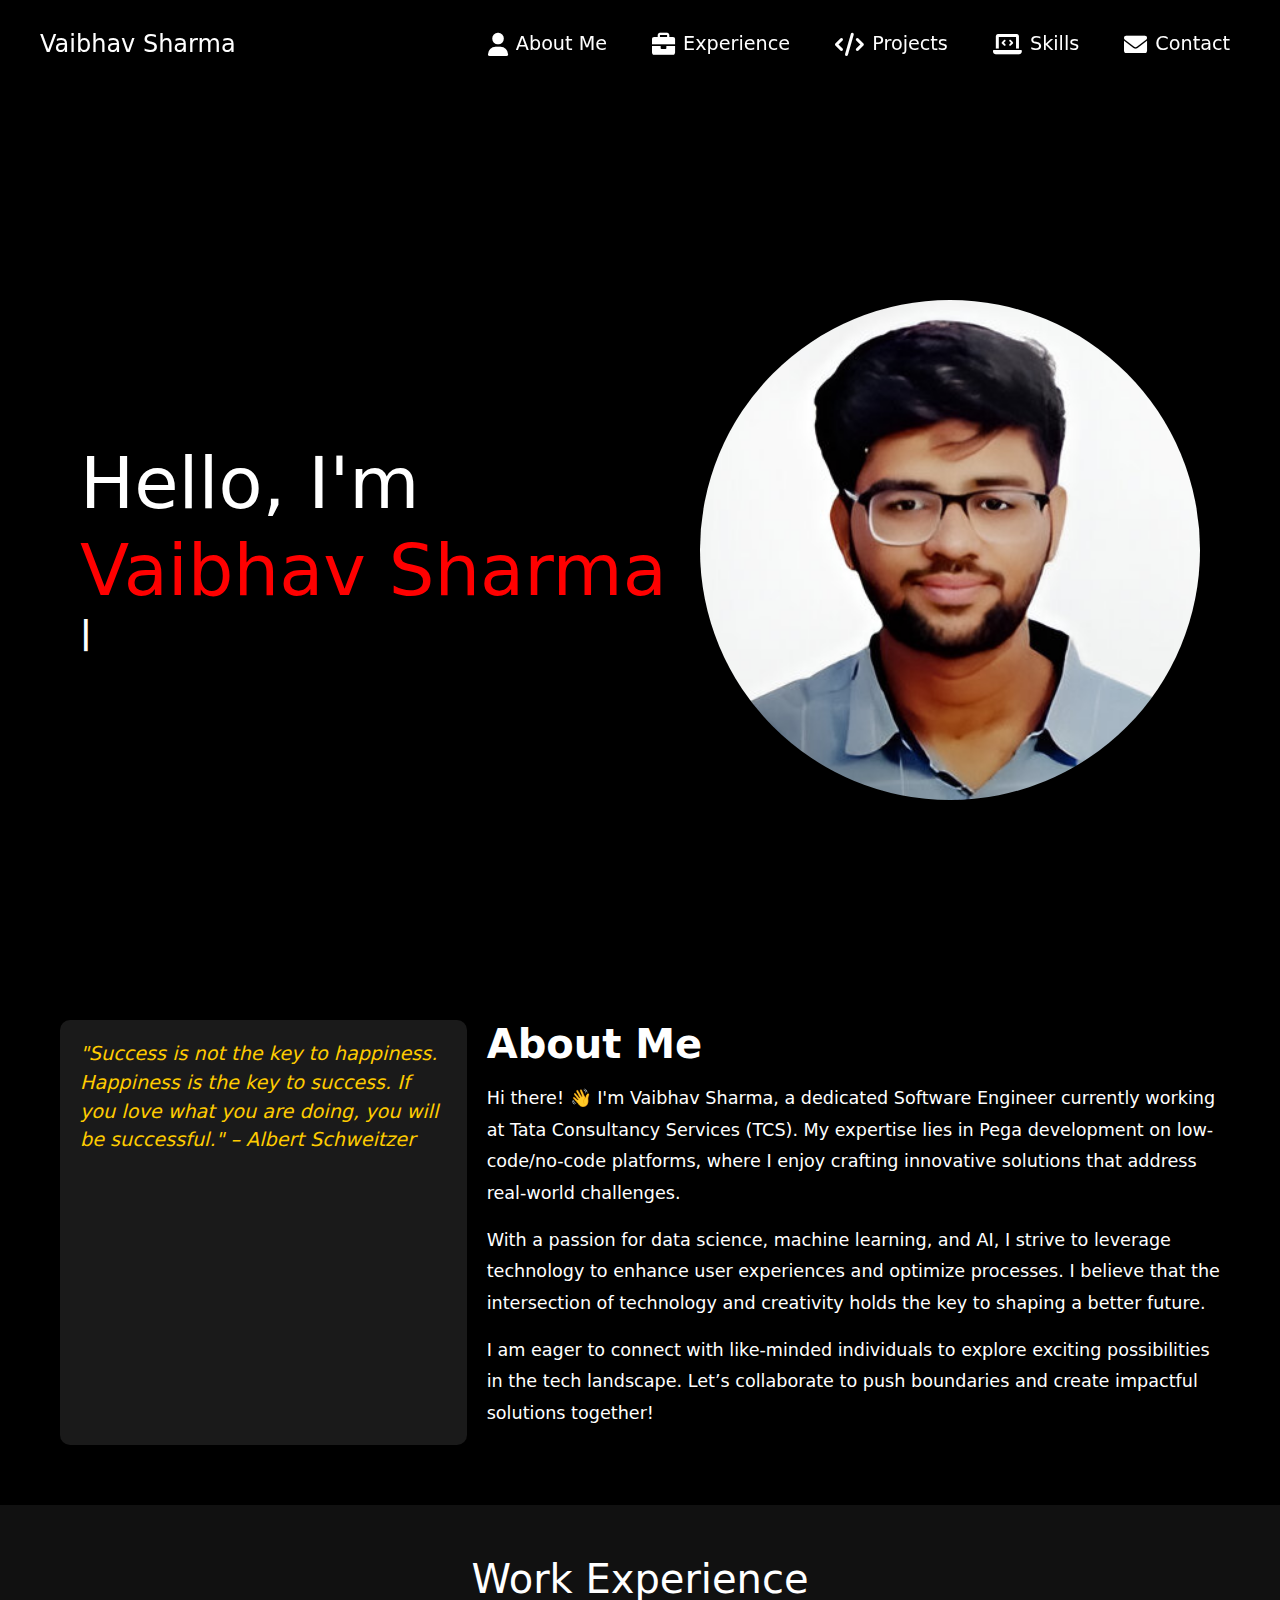
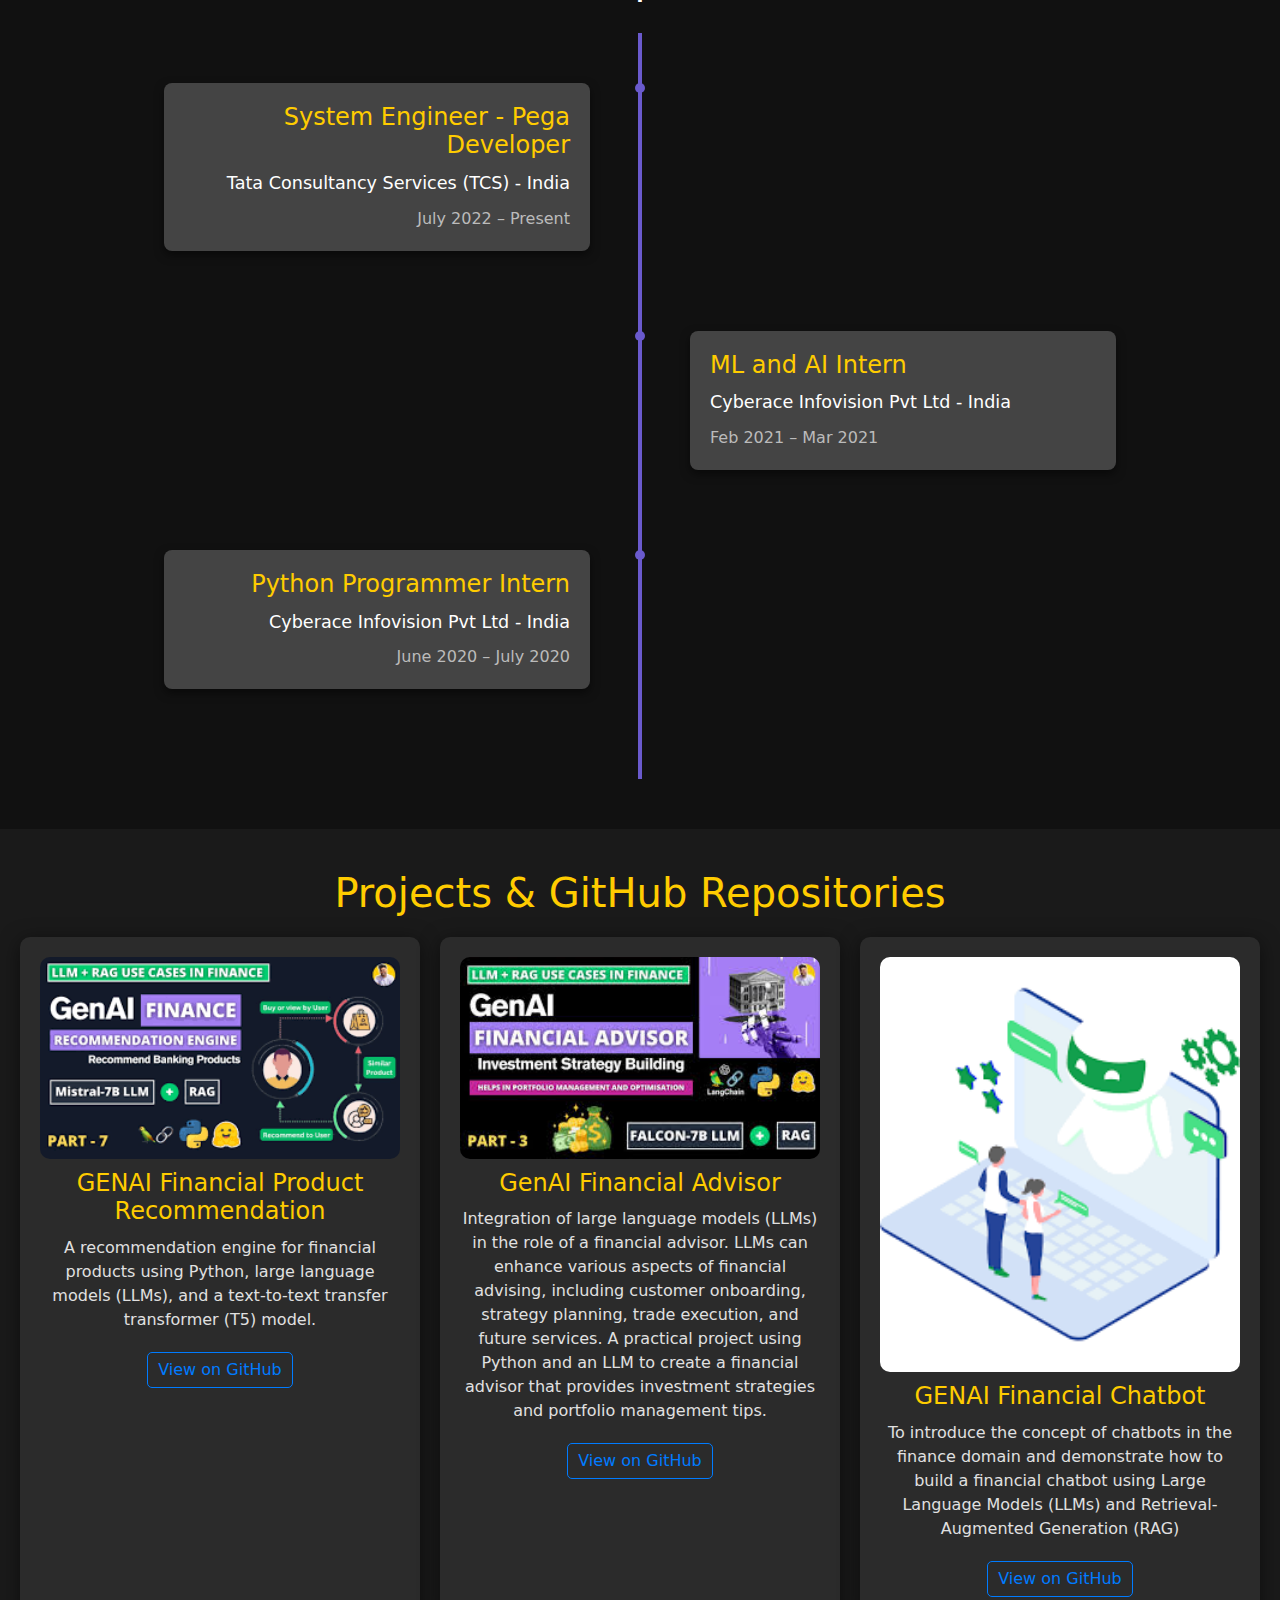
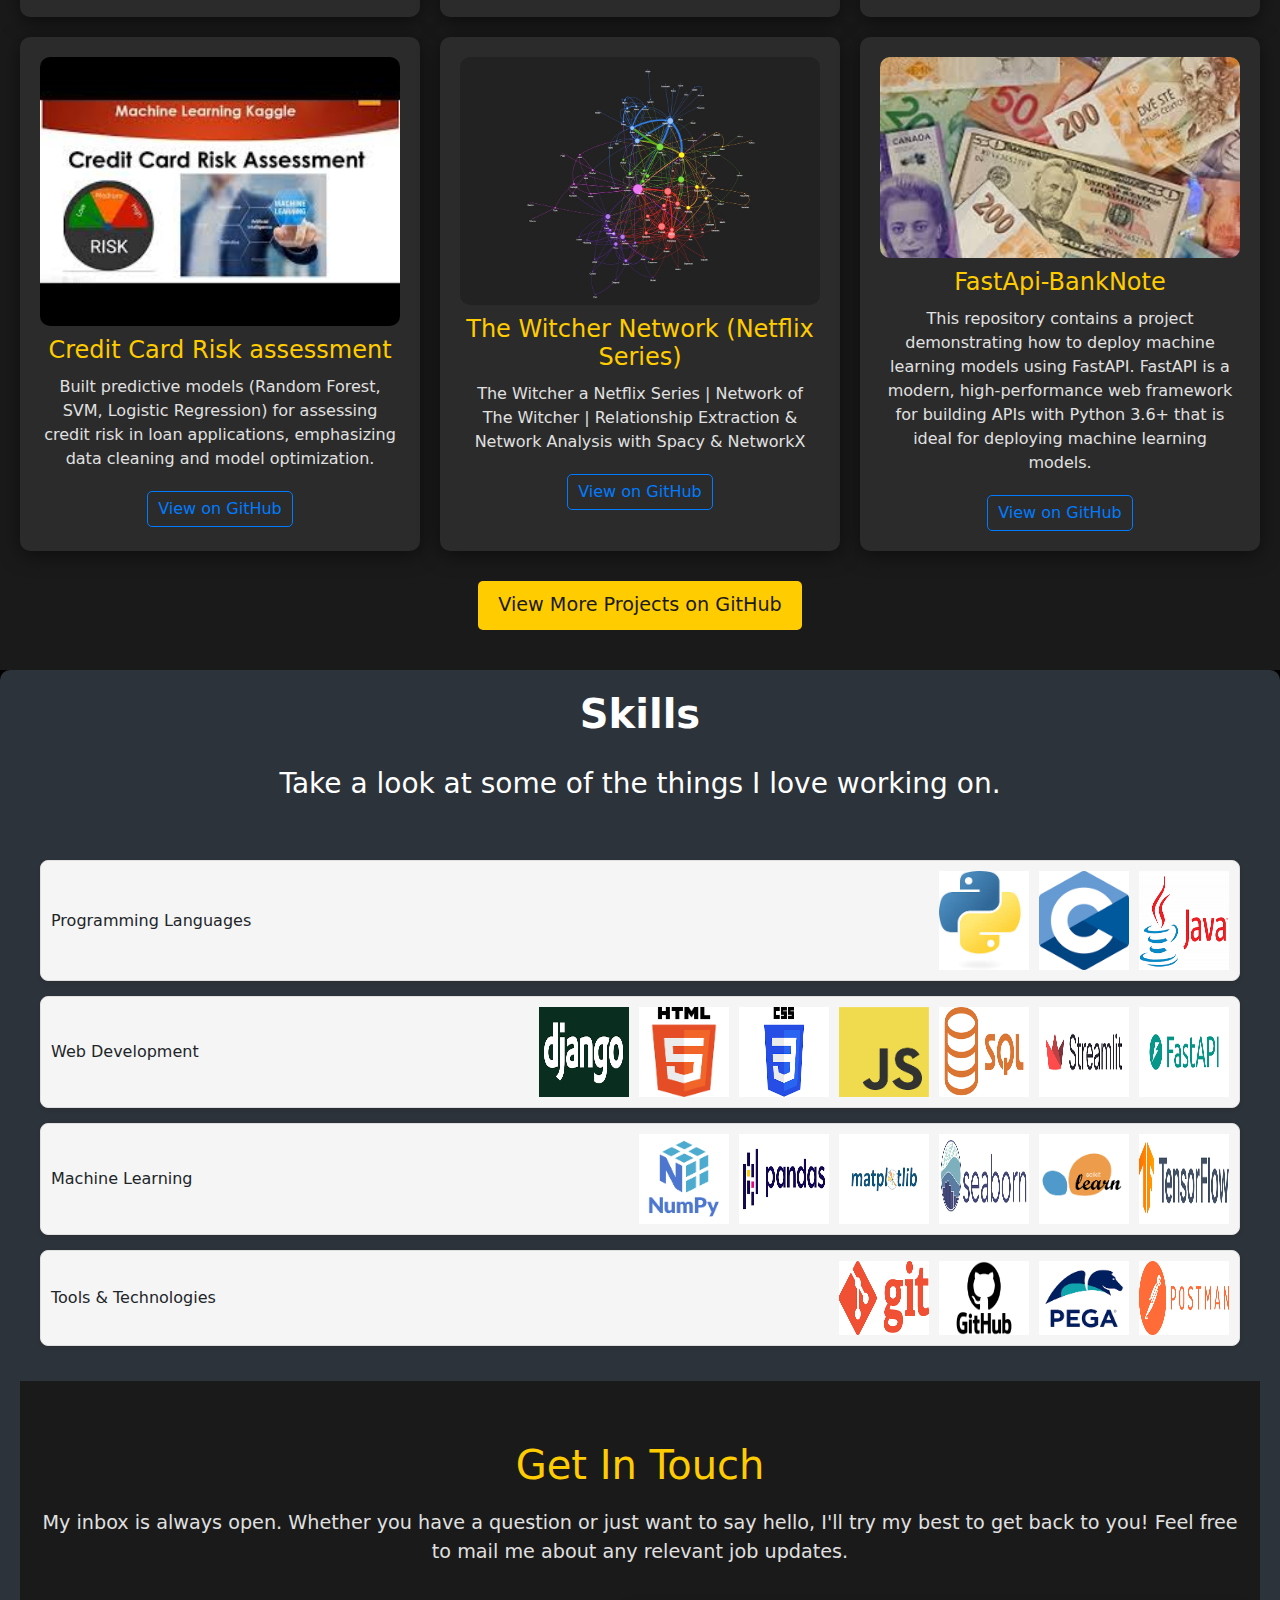
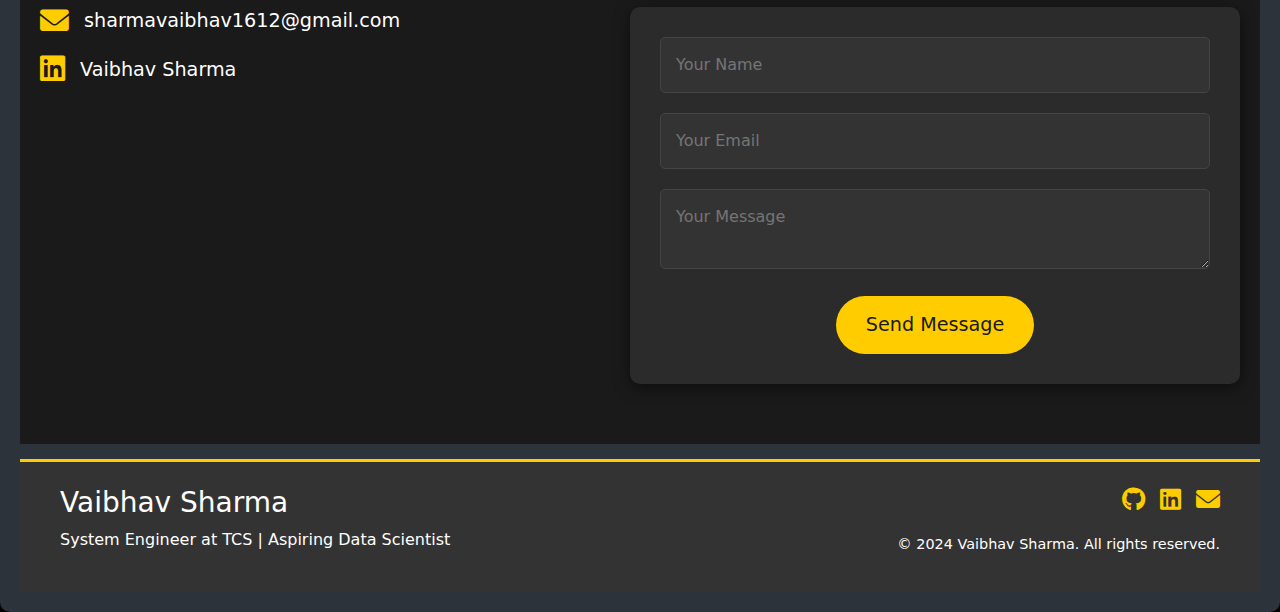
==== index.html @ 5098846c "Renamed home.html to index.html for GitHub Pages" ====
<!DOCTYPE html>
<html lang="en">
<head>
    <meta charset="UTF-8">
    <meta name="viewport" content="width=device-width, initial-scale=1.0">
    <link rel="stylesheet" href="CSS/about.css">
    <link rel="stylesheet" href="CSS/styles.css">
    <link rel="stylesheet" href="CSS/workexp.css">
    <link rel="stylesheet" href="CSS/projects.css">
    <link rel="stylesheet" href="CSS/skills.css">
    <link rel="stylesheet" href="CSS/contact.css">
    <link rel="stylesheet" href="CSS/timeline.css">

    <title>Vaibhav Sharma | Software Engineer</title>
    <!-- Bootstrap CSS -->
    <link href="https://cdn.jsdelivr.net/npm/bootstrap@5.3.0/dist/css/bootstrap.min.css" rel="stylesheet">
    <!-- Google Fonts -->
    <link href="https://fonts.googleapis.com/css2?family=Roboto:wght@400;700&display=swap" rel="stylesheet">
    <link rel="stylesheet" href="https://cdnjs.cloudflare.com/ajax/libs/font-awesome/5.15.4/css/all.min.css">
    <link rel="stylesheet" href="https://cdnjs.cloudflare.com/ajax/libs/font-awesome/6.0.0-beta3/css/all.min.css">
    
    

</head>
<body>
    <!-- Header Section -->
 
    <header>
        <div class="nav-left">
            <h2 class="name-logo">Vaibhav Sharma</h2>
        </div>
    
        <nav>
            <div class="menu-toggle" id="mobile-menu">
                <span class="bar"></span>
                <span class="bar"></span>
                <span class="bar"></span>
            </div>
            <div class="nav-links" id="nav-links">
                <a href="#about"><i class="fas fa-user"></i> About Me</a>
                <a href="#work-experience"><i class="fas fa-briefcase"></i> Experience</a>
                <a href="#projects"><i class="fas fa-code"></i> Projects</a>
                <a href="#skills"><i class="fas fa-laptop-code"></i> Skills</a>
                <a href="#contact"><i class="fas fa-envelope"></i> Contact</a>
            </div>
            
        </nav>
    </header>
    
    
    <!-- Intro Section -->
    <section class="intro-section">
        <!-- Intro Section
        <div class="intro-content">
            <h1>Hello, I'm <span>Vaibhav Sharma</span></h1>
            <h2>Software Engineer | Aspiring Data Scientist</h2>
        </div>
         -->
        <div class="intro-content">
            <h1>Hello, I'm <span style="color:#ff0000;">Vaibhav Sharma</span></h1>
            <h2><span id="dynamic-text"></span><span class="cursor">|</span></h2>
        </div>
        
        <img src="assets/img/my.jpeg" alt="My Photo"> <!-- Replace with your image -->
    </section>


    <!-- About Me Section -->
    <section id="about" class="about-section">
        <div class="about-container">
            <div class="quote-card">
                <blockquote>
                    "Success is not the key to happiness. Happiness is the key to success. If you love what you are doing, you will be successful." – Albert Schweitzer
                </blockquote>
            </div>
            <div class="about-content">
                <h2 class="about-title">About Me</h2>
                <p>
                    Hi there! 👋 I'm Vaibhav Sharma, a dedicated Software Engineer currently working at Tata Consultancy Services (TCS). My expertise lies in Pega development on low-code/no-code platforms, where I enjoy crafting innovative solutions that address real-world challenges. 
                </p>
                <p>
                    With a passion for data science, machine learning, and AI, I strive to leverage technology to enhance user experiences and optimize processes. I believe that the intersection of technology and creativity holds the key to shaping a better future. 
                </p>
                <p>
                    I am eager to connect with like-minded individuals to explore exciting possibilities in the tech landscape. Let’s collaborate to push boundaries and create impactful solutions together!
                </p>
            </div>
        </div>
    </section>


<!-- Work Experience Section -->
<section class="work-experience" id="work-experience">
    <h2>Work Experience</h2>
    <div class="timeline">
        <!-- First Experience -->
        <div class="experience-container left">
            <div class="content">
                <h3>System Engineer - Pega Developer</h3>
                <p>Tata Consultancy Services (TCS) - India</p>
                <span>July 2022 – Present</span>
                <div class="description">
                    <p>
                    <ol>
                    <li>Collaborated with a major banking client using Pega for file listeners, data extraction, REST services, data flow, and case management.</li>
                    <li>Conducted proof of concept demonstrations and knowledge transfer sessions for team onboarding.</li>
                    <li>Utilized Red Hat OpenShift and Unix/Linux for efficient project management.</li>
                    <li>Delivered user stories in an agile environment, implementing innovative file-processing solutions that reduced data intake time by 30%.</li>
                    <li>Enhanced the credit risk decision process, achieving 15% faster processing through effective data ingestion and case type mechanisms.</li>
                    <li>Improved processing speed by 25% with batch data flow saving methods.</li>
                    <li>Developed robust error handling with automated notifications, improving data quality by 20%.</li>
                    <li>Expanded system functionality through new API integrations, enhancing accuracy and data transfer by 10%.</li>
                    </ol>
                </p>        
                </div>
            </div>
        </div>

        <!-- Second Experience -->
        <div class="experience-container right">
            <div class="content">
                <h3>ML and AI Intern</h3>
                <p>Cyberace Infovision Pvt Ltd - India</p>
                <span>Feb 2021 – Mar 2021</span>
                <div class="description">
                    <p>Worked with team members on a classified dataset, which involved data cleaning and visualization, and applied machine learning algorithms such as linear regression, logistic regression, and clustering algorithms. 
                        Involved in creating machine learning models that are useful for making informed decisions regarding products.
                        </p>
                </div>
            </div>
        </div>

        <!-- Third Experience -->
        <div class="experience-container left">
            <div class="content">
                <h3>Python Programmer Intern</h3>
                <p>Cyberace Infovision Pvt Ltd - India</p>
                <span>June 2020 – July 2020</span>
                <div class="description">
                    <p>Presented insights into Google Play Store data, which involved data preprocessing techniques to render the data suitable for machine learning model creation.
                    Leveraged this project to gain practical experience in handling large datasets and strengthen my Python, SQL, and critical thinking skills for data analysis.
                        </p>
                </div>
            </div>
        </div>
    </div>
</section>


<!-- Projects Section -->
<section id="projects">
    <h2>Projects & GitHub Repositories</h2>
    <div class="project-container">
        <div class="project-card">
            <img src="assets/img/recommend.png" alt="Financial-Product-Recommendation" />
            <h3>GENAI Financial Product Recommendation</h3>
            <p>A recommendation engine for financial products using Python, large language models (LLMs), and a text-to-text transfer transformer (T5) model.</p>
            <a href="https://github.com/vaisharma16/Financial-Product-Recommendation" target="_blank">View on GitHub</a>
        </div>
        <div class="project-card">
            <img src="assets/img/finadvisor.jpg" alt="GenAI-Financial-Advisor" />
            <h3>GenAI Financial Advisor</h3>
            <p>Integration of large language models (LLMs) in the role of a financial advisor.
                LLMs can enhance various aspects of financial advising, including customer onboarding, strategy planning, trade execution, and future services.   
                A practical project using Python and an LLM to create a financial advisor that provides investment strategies and portfolio management tips.</p>
            <a href="https://github.com/vaisharma16/GenAI-Financial-Advisor" target="_blank">View on GitHub</a>
        </div>
        <div class="project-card">
            <img src="assets/img/genaichat.png" alt="GENAI-Financial-Chatbot" />
            <h3>GENAI Financial Chatbot</h3>
            <p>To introduce the concept of chatbots in the finance domain and demonstrate how to build a financial chatbot using Large Language Models (LLMs) and Retrieval-Augmented Generation (RAG)</p>
            <a href="https://github.com/vaisharma16/GENAI-Financial-Chatbot" target="_blank">View on GitHub</a>
        </div>
        <div class="project-card">
            <img src="assets/img/creditriskassemnt.jpg" alt="Credit-Card-Risk-assessment" />
            <h3>Credit Card Risk assessment</h3>
            <p>Built predictive models (Random Forest, SVM, Logistic Regression) for assessing credit risk in loan applications, emphasizing data cleaning and model optimization.</p>
            <a href="https://github.com/vaisharma16/Credit-Card-Risk-assessment" target="_blank">View on GitHub</a>
        </div>
        <div class="project-card">
            <img src="assets/img/witchernetwork.jpeg" alt="The Witcher Network" />
            <h3>The Witcher Network (Netflix Series)</h3>
            <p>The Witcher a Netflix Series | Network of The Witcher | Relationship Extraction & Network Analysis with Spacy & NetworkX</p>
            <a href="https://github.com/vaisharma16/the_witcher_network" target="_blank">View on GitHub</a>
        </div>
        <div class="project-card">
            <img src="assets/img/fastapibanknote.jpg" alt="FastApi-BankNote" />
            <h3>FastApi-BankNote</h3>
            <p>This repository contains a project demonstrating how to deploy machine learning models using FastAPI. FastAPI is a modern, high-performance web framework for building APIs with Python 3.6+ that is ideal for deploying machine learning models.</p>
            <a href="https://github.com/vaisharma16/FastApi-BankNote" target="_blank">View on GitHub</a>
        </div>
    </div>
    <a class="view-more" href="https://github.com/vaisharma16">View More Projects on GitHub</a>
</section>

<!-- Skills Section -->
<div id="skills-section" class="skills">
    <h2 class="skill-header">Skills</h2>
    <p class="skill-subheader">Take a look at some of the things I love working on.</p>
    
<div class="skills">
    <div class="skill-card">
        <div class="skill-title">Programming Languages</div>
        <div class="skill-description">
            <img src="assets/img/python.jpg" alt="Python Logo" />
            <img src="assets/img/c.png" alt="C Logo" />
            <img src="assets/img/java.png" alt="Java Logo" />
        </div>
    </div>
    <div class="skill-card">
        <div class="skill-title">Web Development</div>
        <div class="skill-description">
            <img src="assets/img/django.png" alt="Django Logo" />
            <img src="assets/img/html.png" alt="HTML Logo" />
            <img src="assets/img/css.png" alt="CSS Logo" />
            <img src="assets/img/js.png" alt="JavaScript Logo" />
            <img src="assets/img/sql.png" alt="SQL Logo" />
            <img src="assets/img/streamlit.png" alt="Streamlit Logo" />
            <img src="assets/img/fastapi.png" alt="FastAPI Logo" />
        </div>
    </div>
    <div class="skill-card">
        <div class="skill-title">Machine Learning</div>
        <div class="skill-description">
            <img src="assets/img/numpy.png" alt="NumPy Logo" />
            <img src="assets/img/pandas.png" alt="Pandas Logo" />
            <img src="assets/img/mtply.png" alt="Matplotlib Logo" />
            <img src="assets/img/seaborn.png" alt="Seaborn Logo" />
            <img src="assets/img/scikit.png" alt="Scikit-learn Logo" />
            <img src="assets/img/tsflow.png" alt="TensorFlow Logo" />
        
        </div>
    </div>
    <div class="skill-card">
        <div class="skill-title">Tools & Technologies</div>
        <div class="skill-description">
            <img src="assets/img/gi.png" alt="Git Logo" />
            <img src="assets/img/github.png" alt="GitHub Logo" />
            <img src="assets/img/pega.png" alt="Pega Logo" />
            <img src="assets/img/postman.png" alt="Postman Logo" />
        
        </div>
    </div>
</div>

</section>

<!-- Contact Section -->
<!-- Get In Touch Section -->
<!-- Contact Section -->
<section id="contact">
    <h2>Get In Touch</h2>
    <p>My inbox is always open. Whether you have a question or just want to say hello, I'll try my best to get back to you! Feel free to mail me about any relevant job updates.</p>
    <div class="contact-container">
        <!-- Left Side: Contact Info -->
        <div class="contact-info">
            <div class="contact-item">
                <i class="fas fa-envelope"></i>
                <a href="mailto:sharmavaibhav1612@gmail.com">sharmavaibhav1612@gmail.com</a>
            </div>
            <div class="contact-item">
                <i class="fab fa-linkedin"></i>
                <a href="https://www.linkedin.com/in/vaibhavsharma16" target="_blank">Vaibhav Sharma</a>
            </div>
        </div>
        
        <!-- Right Side: Contact Form -->
        <div class="contact-form">
            <form action="https://formsubmit.co/sharmavaibhav1612@gmail.com" method="POST">
                <!-- Hidden Input for FormSubmit -->
                <input type="hidden" name="_captcha" value="false">
                <input type="hidden" name="_next" value="https://your-portfolio-url.com/thank-you.html">

                <div class="form-group">
                    <input type="text" name="name" placeholder="Your Name" required>
                </div>
                <div class="form-group">
                    <input type="email" name="email" placeholder="Your Email" required>
                </div>
                <div class="form-group">
                    <textarea name="message" placeholder="Your Message" required></textarea>
                </div>
                <button type="submit" class="submit-btn">Send Message</button>
            </form>
        </div>
    </div>
</section>



<!-- Footer Section -->
<footer>
    <div class="footer-container">
        <div class="footer-left">
            <h3>Vaibhav Sharma</h3>
            <p>System Engineer at TCS | Aspiring Data Scientist</p>
        </div>

        <div class="footer-right">
            <ul class="social-links">
                <li><a href="https://github.com/vaisharma16" target="_blank"><i class="fab fa-github"></i></a></li>
                <li><a href="https://www.linkedin.com/in/vaibhavsharma16" target="_blank"><i class="fab fa-linkedin"></i></a></li>
                <li><a href="mailto:sharmavaibhav1612@gmail.com"><i class="fas fa-envelope"></i></a></li>
            </ul>
            <p>&copy; 2024 Vaibhav Sharma. All rights reserved.</p>
        </div>
    </div>
</footer>

  

    <!-- Bootstrap JS (Optional, for interactive components) -->
    <script src="https://cdn.jsdelivr.net/npm/bootstrap@5.3.0/dist/js/bootstrap.bundle.min.js"></script>
    <!-- <script src="js/styles.js"></script>  Link to your JS file
    <script src="js/blink.js"></script> -->
    <script>
        const textArray = [
            'Software Developer',
            'Aspiring Data Scientist',
            'ML & Data Science Enthusiast',
            'System Engineer at TCS',
            'Pega Developer in BFSI Domain'
        ];
        let typingIndex = 0;
        let charIndex = 0;
        const typingSpeed = 100;
        const erasingSpeed = 50;
        const delayBetweenWords = 2000; // 2 seconds delay between typing each phrase
    
        const typingTextElement = document.getElementById('dynamic-text');
    
        function type() {
            if (charIndex < textArray[typingIndex].length) {
                typingTextElement.textContent += textArray[typingIndex].charAt(charIndex);
                charIndex++;
                setTimeout(type, typingSpeed);
            } else {
                setTimeout(erase, delayBetweenWords);
            }
        }
    
        function erase() {
            if (charIndex > 0) {
                typingTextElement.textContent = textArray[typingIndex].substring(0, charIndex - 1);
                charIndex--;
                setTimeout(erase, erasingSpeed);
            } else {
                typingIndex = (typingIndex + 1) % textArray.length; // Loop over phrases
                setTimeout(type, typingSpeed);
            }
        }
    
        document.addEventListener('DOMContentLoaded', function () {
            setTimeout(type, delayBetweenWords + 250); // Wait before starting
        });

        // JavaScript for mobile menu toggle
const mobileMenu = document.getElementById('mobile-menu');
const navLinks = document.getElementById('nav-links');

mobileMenu.addEventListener('click', () => {
    navLinks.classList.toggle('active'); // Toggle 'active' class
});


    </script>
    


</body>
</html>
---- CSS/about.css ----
.about-section {
    display: flex;
    justify-content: center;
    align-items: flex-start;
    padding: 60px 20px;
    margin: 0 auto;
    max-width: 1200px;
    color: #fff;
}

.about-container {
    display: flex;
    width: 100%;
    gap: 20px;
}

.quote-card {
    flex: 1;
    background-color: rgba(255, 255, 255, 0.1);
    border-radius: 10px;
    padding: 20px;
    box-shadow: 0 4px 20px rgba(0, 0, 0, 0.5);
}

blockquote {
    font-style: italic;
    font-size: 1.2em;
    color: #ffcc00; /* Adjust color for the quote text */
    margin: 0;
}

.about-content {
    flex: 2;
}

.about-title {
    font-size: 2.5em; /* Bigger font size for the title */
    font-weight: bold; /* Make it bold */
    margin-bottom: 15px;
    text-align: left; /* Align the title to the left */
}

.about-content p {
    margin-bottom: 15px;
    line-height: 1.8; /* Increased line height for better readability */
    font-size: 1.1em; /* Slightly larger font size for paragraphs */
}
---- CSS/styles.css ----
/* General Styles */
html, body {
    background-color: black !important; /* Force background to black */
    color: #fff;
    font-family: 'Roboto', sans-serif;
    margin: 0;
    padding: 0;
    box-sizing: border-box;
}


h1, h2, h3, h4 {
    margin: 0;
}

/* Header Styles */
header {
    position: fixed;
    top: 0;
    width: 100%;
    background-color: #000; /* Keep header background black */
    padding: 20px 40px;
    z-index: 1000;
    box-shadow: 0 2px 10px rgba(0, 0, 0, 0.5);
}

header nav {
    display: flex;
    justify-content: flex-end; /* Align links to the right */
}

header nav a {
    color: #fff;
    margin-left: 20px; /* Add spacing between links */
    font-size: 1.2rem;
    text-decoration: none;
}

header nav a:hover {
    color: #007bff;
}

/* Intro Section Styles */
.intro-section {
    display: flex;
    justify-content: center;
    align-items: center;
    height: 100vh; /* Full height of the viewport */
    padding: 20px;
    padding-top: 100px; /* Adjust for header height */
    margin-top: 60px;
}

.intro-content {
    text-align: left;
    margin-right: 20px;
    max-width: 600px;
    color:#fff;
}

.intro-content h1 {
    font-size: 4.5rem;
    margin: 0;
    color:#fff;
}

.intro-content h1 span {
    color: #ff0000;
}

.intro-section img {
    width: 500px;
    height: 500px;
    border-radius: 50%;
    object-fit: cover;
}

/* About Section Styles */
.about-section {
    display: flex;
    justify-content: center;
    align-items: flex-start;
    padding: 60px 20px;
    margin: 0 auto;
    max-width: 1200px;
    color: #fff;
}

.about-container {
    display: flex;
    width: 100%;
    gap: 20px;
}

.quote-card {
    flex: 1;
    background-color: rgba(255, 255, 255, 0.1);
    border-radius: 10px;
    padding: 20px;
    box-shadow: 0 4px 20px rgba(0, 0, 0, 0.5);
}

blockquote {
    font-style: italic;
    font-size: 1.2em;
    color: #ffcc00; /* Adjust color for the quote text */
    margin: 0;
}

.about-content {
    flex: 2;
}

.about-title {
    font-size: 2.5em; /* Bigger font size for the title */
    font-weight: bold; /* Make it bold */
    margin-bottom: 15px;
    text-align: left; /* Align the title to the left */
}

.about-content p {
    margin-bottom: 15px;
    line-height: 1.8; /* Increased line height for better readability */
    font-size: 1.1em; /* Slightly larger font size for paragraphs */
}

/* Responsive Design */
@media screen and (max-width: 768px) {
    header nav {
        flex-direction: column; /* Stack header items vertically */
        align-items: flex-start; /* Align items to the start */
    }

    header nav a {
        margin-left: 0; /* Reset margin for stacked links */
        margin-bottom: 10px; /* Space between stacked links */
    }

    .intro-section {
        flex-direction: column; /* Stack intro content */
        text-align: center;
    }

    .intro-content {
        margin: 0 0 20px 0;
        max-width: 100%; /* Full width for mobile */
    }

    .intro-section img {
        width: 200px;
        height: 200px;
        margin: 0 auto; /* Center the image */
    }

    .about-section {
        flex-direction: column; /* Stack about section elements */
    }

    .about-container {
        flex-direction: column; /* Stack quote and about content */
        width: 100%;
    }

    .quote-card, .about-content {
        width: 100%; /* Full width for both sections */
    }

    .about-title {
        font-size: 2em; /* Smaller title size for mobile */
    }
}

/* Hamburger Menu Styles */
.menu-toggle {
    display: none; /* Hidden by default */
    flex-direction: column;
    cursor: pointer;
}

.menu-toggle .bar {
    height: 3px;
    width: 25px;
    background-color: #fff;
    margin: 3px 0;
}

/* Responsive Design */
@media screen and (max-width: 768px) {
    header nav {
        justify-content: space-between; /* Space out the elements */
    }

    .nav-links {
        display: none; /* Hide links by default */
        flex-direction: column;
        width: 100%; /* Full width for mobile */
        background-color: #000; /* Background for dropdown */
        position: absolute;
        top: 60px; /* Below header */
        left: 0;
        z-index: 999; /* Above other elements */
    }

    .nav-links a {
        padding: 15px; /* Padding for clickable area */
        text-align: left; /* Align text to the left */
    }

    .nav-links.active {
        display: flex; /* Show links when active */
    }

    .menu-toggle {
        display: flex; /* Show hamburger menu on mobile */
    }
}
/* Typing Effect CSS */
#dynamic-text {
    font-size: 2rem;
    color: whitesmoke; /* Set color for the dynamic text */
}

.cursor {
    font-weight: bold;
    font-size: 2rem;
    color: #fff; /* White color for the cursor */
    animation: blink 0.7s infinite;
}

@keyframes blink {
    0%, 50% {
        opacity: 1;
    }
    50%, 100% {
        opacity: 0;
    }
}

/* Responsive Typing Text */
@media (max-width: 768px) {
    #dynamic-text {
        font-size: 1.5rem;
    }

    .cursor {
        font-size: 1.5rem;
    }
}
/* Align name to the left and nav links to the right */
.nav-left {
    float: left;
}

.name-logo {
    color: #fff; /* Set the color for your name */
    font-size: 1.5rem; /* Adjust the size if needed */
    margin: 0;
}

header nav {
    display: flex;
    justify-content: flex-end;
    align-items: center;
    flex-grow: 1;
}

header {
    display: flex;
    justify-content: space-between;
    align-items: center;
    padding: 20px 40px;
    background-color: #000; /* Black background */
    position: fixed;
    top: 0;
    width: 100%;
    z-index: 1000;
}

header nav a {
    color: #fff;
    margin-left: 20px;
    font-size: 1.2rem;
    text-decoration: none;
}


/* Footer Styles */
footer {
    background-color: #333; /* Dark background */
    color: #fff; /* White text */
    padding: 20px 0; /* Padding for the footer */
    border-top: 3px solid #ffcc00; /* Yellow border at the top */
}

.footer-container {
    display: flex;
    justify-content: space-between; /* Space between left and right sections */
    align-items: center; /* Center items vertically */
    max-width: 1200px; /* Max width for the footer */
    margin: 0 auto; /* Center the footer */
    padding: 0 20px; /* Side padding */
}

.footer-left {
    flex: 1; /* Allow it to grow */
}

.footer-right {
    flex: 1; /* Allow it to grow */
    text-align: right; /* Align right content to the right */
}

.social-links {
    list-style: none; /* Remove bullet points */
    padding: 0; /* Remove padding */
    display: flex; /* Flex layout for horizontal alignment */
    justify-content: flex-end; /* Align to the right */
    gap: 15px; /* Space between icons */
}

.social-links li a {
    color: #ffcc00; /* Yellow icon color */
    font-size: 1.5em; /* Icon size */
    transition: color 0.3s; /* Transition effect for hover */
}

.social-links li a:hover {
    color: #fff; /* Change color on hover */
}

.footer-right p {
    margin-top: 10px; /* Space above copyright text */
    font-size: 0.9em; /* Slightly smaller font for copyright */
    text-align: right; /* Align copyright text to the right */
}

/* Style for Nav Icons */
.nav-links a i {
    margin-right: 8px; /* Spacing between icon and text */
    font-size: 1.2em;  /* Adjust icon size */
}

.nav-links a {
    display: inline-flex;
    align-items: center; /* Align text and icon */
    padding: 10px;
    color: #fff; /* Set your link color */
    text-decoration: none;
    transition: color 0.3s ease;
}

.nav-links a:hover {
    color: #ffcc00; /* Change color on hover */
}
---- CSS/workexp.css ----
/* Work Experience Section */
.work-experience {
    padding: 50px 20px;
    background-color: #111;
    color: #fff;
    text-align: center;
}

.work-experience h2 {
    font-size: 2.5rem;
    margin-bottom: 30px;
    color: #fff;
}

.timeline {
    position: relative;
    width: 80%;
    margin: 0 auto;
    padding: 30px 0;
}

.timeline:before {
    content: '';
    position: absolute;
    width: 4px;
    background-color: #6a5acd; /* Color of the line */
    top: 0;
    bottom: 0;
    left: 50%;
    margin-left: -2px;
}

.experience-container {
    padding: 20px;
    position: relative;
    width: 50%;
    margin-bottom: 40px; /* Spacing between experiences */
}

.experience-container.left {
    left: 0;
}

.experience-container.right {
    left: 50%;
}

.experience-container.left .content {
    text-align: right;
    margin-right: 30px;
}

.experience-container.right .content {
    text-align: left;
    margin-left: 30px;
}

.content {
    background-color: #444; /* Card background color */
    padding: 20px;
    border-radius: 8px;
    color: #ffffff;
    position: relative;
    box-shadow: 0 4px 10px rgba(0, 0, 0, 0.5);
    transition: background-color 0.3s;
}

.content:hover {
    background-color: #6a5acd; /* Change color on hover */
}

.content h3 {
    font-size: 1.5rem;
    margin-bottom: 10px;
    color: #ffcc00; /* Job title color */
}

.content p {
    margin: 0;
    font-size: 1.1rem;
    color: #ffffff; /* Company name color */
}

.content span {
    font-size: 1rem;
    display: block;
    margin-top: 10px;
    color: #bbb; /* Date color */
}

.timeline .experience-container.left:before, 
.timeline .experience-container.right:before {
    content: '';
    position: absolute;
    width: 10px;
    height: 10px;
    background-color: #6a5acd; /* Color for the dots */
    border-radius: 50%;
    top: 20px;
}

.timeline .experience-container.left:before {
    right: -5px;
}

.timeline .experience-container.right:before {
    left: -5px;
}

/* Responsive Design */
@media screen and (max-width: 768px) {
    .timeline:before {
        left: 20px;
    }

    .experience-container {
        width: 100%;
        padding-left: 20px;
        padding-right: 20px;
        margin: 0; /* Reset margin for mobile */
    }

    .experience-container.left, 
    .experience-container.right {
        left: 0;
    }

    .experience-container.left .content, 
    .experience-container.right .content {
        text-align: center;
        margin: 0;
    }

    .content {
        background-color: #333; /* Card background color for mobile */
    }

    /* Adjust the dots for mobile view */
    .timeline .experience-container.left:before, 
    .timeline .experience-container.right:before {
        top: 15px; /* Centered position for mobile */
        left: calc(50% - 5px); /* Center the dots */
        right: auto; /* Reset right for proper alignment */
    }
}
.description {
    display: none; /* Hide the description by default */
    margin-top: 10px;
    text-align: left;
    font-size: 0.9rem;
    color: #ddd; /* Color for the description text */
}

/* Show description on hover */
.content:hover .description {
    display: block; /* Show the description when hovering over the content */
}
---- CSS/projects.css ----
/* Projects Section Styles */
#projects {
    background-color: #1a1a1a;
    color: #fff;
    padding: 40px 20px;
    text-align: center;
}

#projects h2 {
    font-size: 2.5em;
    margin-bottom: 20px;
    color: #ffcc00;
}

.project-container {
    display: grid;
    grid-template-columns: repeat(auto-fill, minmax(300px, 1fr));
    gap: 20px;
}

.project-card {
    background-color: #2b2b2b;
    border-radius: 10px;
    padding: 20px;
    position: relative;
    overflow: hidden;
    box-shadow: 0 4px 20px rgba(0, 0, 0, 0.5);
    transition: transform 0.3s, box-shadow 0.3s;
}

.project-card:hover {
    transform: translateY(-5px);
    box-shadow: 0 8px 30px rgba(0, 0, 0, 0.7);
}

.project-card img {
    width: 100%;
    height: auto;
    border-radius: 10px;
}

.project-card h3 {
    font-size: 1.5em;
    color: #ffcc00; /* Title color */
    margin: 10px 0;
}

.project-card p {
    font-size: 1em;
    margin: 10px 0;
    color: #e0e0e0; /* Description color */
}

.project-card a {
    display: inline-block;
    margin-top: 10px;
    color: #007bff;
    text-decoration: none;
    border: 1px solid #007bff;
    padding: 5px 10px;
    border-radius: 5px;
    transition: background 0.3s;
}

.project-card a:hover {
    background-color: #007bff;
    color: #fff;
}

.view-more {
    display: inline-block;
    margin-top: 30px;
    padding: 10px 20px;
    background-color: #ffcc00;
    color: #1a1a1a;
    border-radius: 5px;
    text-decoration: none;
    font-size: 1.2em;
    transition: background 0.3s;
}

.view-more:hover {
    background-color: #e0b700;
}
---- CSS/skills.css ----
.skills {
    display: flex;
    flex-direction: column;
    gap: 15px; /* Reduced gap between skill cards */
    padding: 20px;
    background-color: #2d333a; /* Light background for the skills section */
    border-radius: 10px; /* Rounded corners */
}

.skill-card {
    display: flex;
    align-items: center; /* Center align items vertically */
    justify-content: space-between; /* Space out text and image */
    padding: 10px; /* Reduced padding for smaller cards */
    background-color: whitesmoke; /* White background for each card */
    border: 1px solid #e0e0e0; /* Light border */
    border-radius: 8px; /* Rounded corners */
    box-shadow: 0 2px 4px rgba(0, 0, 0, 0.1); /* Subtle shadow */
}

.skill-header {
    text-align: center;
    font-size: 40px; /* Adjust the size as needed */
    font-weight: bold; /* Bold for emphasis */
    margin-bottom: 10px; /* Space below the title */
    color: #ffffff;
}

.skill-subheader {
    text-align: center;
    font-size: 28px; /* Subtitle size */
    color: #6c757d; /* Gray color for subtitle */
    margin-bottom: 20px; /* Space below the subtitle */
    color: white;
}

.skill-description {
    font-size: 14px; /* Smaller font size for descriptions */
    color: #6c757d; /* Gray color for description */
    display: flex; /* Ensure items are aligned in a row */
    flex-wrap: wrap; /* Wrap items if needed */
}

.skill-description img {
    width: 90px; /* Set width for the images */
    height: auto; /* Maintain aspect ratio */
    margin-left: 10px; /* Space between icons */
}
---- CSS/contact.css ----
/* Contact Section Styles */
#contact {
    background-color: #1a1a1a;
    color: #fff;
    padding: 60px 20px;
    text-align: center;
}

#contact h2 {
    font-size: 2.5em;
    margin-bottom: 20px;
    color: #ffcc00;
}

#contact p {
    font-size: 1.2em;
    margin-bottom: 40px;
    color: #e0e0e0;
}

/* Contact Container */
.contact-container {
    display: flex;
    justify-content: space-between;
    align-items: flex-start;
    gap: 40px;
    max-width: 1200px;
    margin: 0 auto;
}

/* Left Side: Contact Info */
.contact-info {
    flex: 1;
    display: flex;
    flex-direction: column;
    gap: 20px;
    text-align: left;
}

.contact-item {
    display: flex;
    align-items: center;
    gap: 15px; /* Adjusted for better spacing between icon and text */
    font-size: 1.2em;
}

.contact-item i {
    font-size: 1.5em;
    color: #ffcc00;
    display: inline-block;
    vertical-align: middle;
    line-height: 1; /* Ensures proper vertical alignment with text */
}

.contact-item a,
.contact-item p {
    color: #fff;
    text-decoration: none;
    vertical-align: middle;
    line-height: 1; /* Ensures proper vertical alignment */
    margin: 0;
}

/* Hover effect on link */
.contact-item a:hover {
    text-decoration: underline;
    color: #007bff;
}

/* Right Side: Contact Form */
.contact-form {
    flex: 1;
    background-color: #2b2b2b;
    padding: 30px;
    border-radius: 10px;
    box-shadow: 0 4px 15px rgba(0, 0, 0, 0.5);
}

.contact-form .form-group {
    margin-bottom: 20px;
}

.contact-form input,
.contact-form textarea {
    width: 100%;
    padding: 15px;
    background-color: #333;
    border: 1px solid #444;
    border-radius: 5px;
    color: #fff;
    font-size: 1em;
    outline: none;
    transition: border-color 0.3s;
}

.contact-form input:focus,
.contact-form textarea:focus {
    border-color: #ffcc00;
}

.submit-btn {
    background-color: #ffcc00;
    color: #1a1a1a;
    padding: 15px 30px;
    border-radius: 50px;
    font-size: 1.2em;
    border: none;
    cursor: pointer;
    transition: background-color 0.3s ease, box-shadow 0.3s ease;
}

.submit-btn:hover {
    background-color: #e0b700;
    box-shadow: 0 6px 15px rgba(0, 0, 0, 0.7);
}

/* Responsive Styling for Smaller Screens */
@media (max-width: 768px) {
    .contact-container {
        flex-direction: column;
    }
    
    .contact-info,
    .contact-form {
        width: 100%;
        text-align: center;
    }
    
    .contact-item {
        justify-content: center;
    }
    
    .contact-form {
        margin-top: 30px;
    }
}
/* Contact Section Styles */
#contact {
    background-color: #1a1a1a;
    color: #fff;
    padding: 60px 20px;
    text-align: center;
}

#contact h2 {
    font-size: 2.5em;
    margin-bottom: 20px;
    color: #ffcc00;
}

#contact p {
    font-size: 1.2em;
    justify-content: center;
    margin-bottom: 40px;
    color: #e0e0e0;
}

/* Contact Container */
.contact-container {
    display: flex;
    justify-content: space-between;
    align-items: flex-start;
    gap: 40px;
    max-width: 1200px;
    margin: 0 auto;
}

/* Left Side: Contact Info */
.contact-info {
    flex: 1;
    display: flex;
    flex-direction: column;
    gap: 20px;
    text-align: left;
}

/* Right Side: Contact Form */
.contact-form {
    flex: 1;
    background-color: #2b2b2b;
    padding: 30px;
    border-radius: 10px;
    box-shadow: 0 4px 15px rgba(0, 0, 0, 0.5);
}

/* Other styles remain the same... */
---- CSS/timeline.css ----
#timeline {
    padding: 50px 0;
    background-color: #f9f9f9;
  }
  
  .timeline-container {
    display: flex;
    flex-direction: column;
    align-items: center;
  }
  
  .timeline-card {
    width: 80%;
    margin: 20px 0;
    position: relative;
  }
  
  .timeline-content {
    background-color: #fff;
    padding: 20px;
    border-radius: 8px;
    box-shadow: 0 4px 6px rgba(0, 0, 0, 0.1);
    transition: transform 0.3s ease;
  }
  
  .left {
    align-self: flex-start;
    text-align: left;
  }
  
  .right {
    align-self: flex-end;
    text-align: right;
  }
  
  .timeline-content:hover {
    transform: scale(1.05);
  }
  
  .timeline-content h3 {
    color: #007bff;
  }
  
  .timeline-content p {
    color: #333;
  }
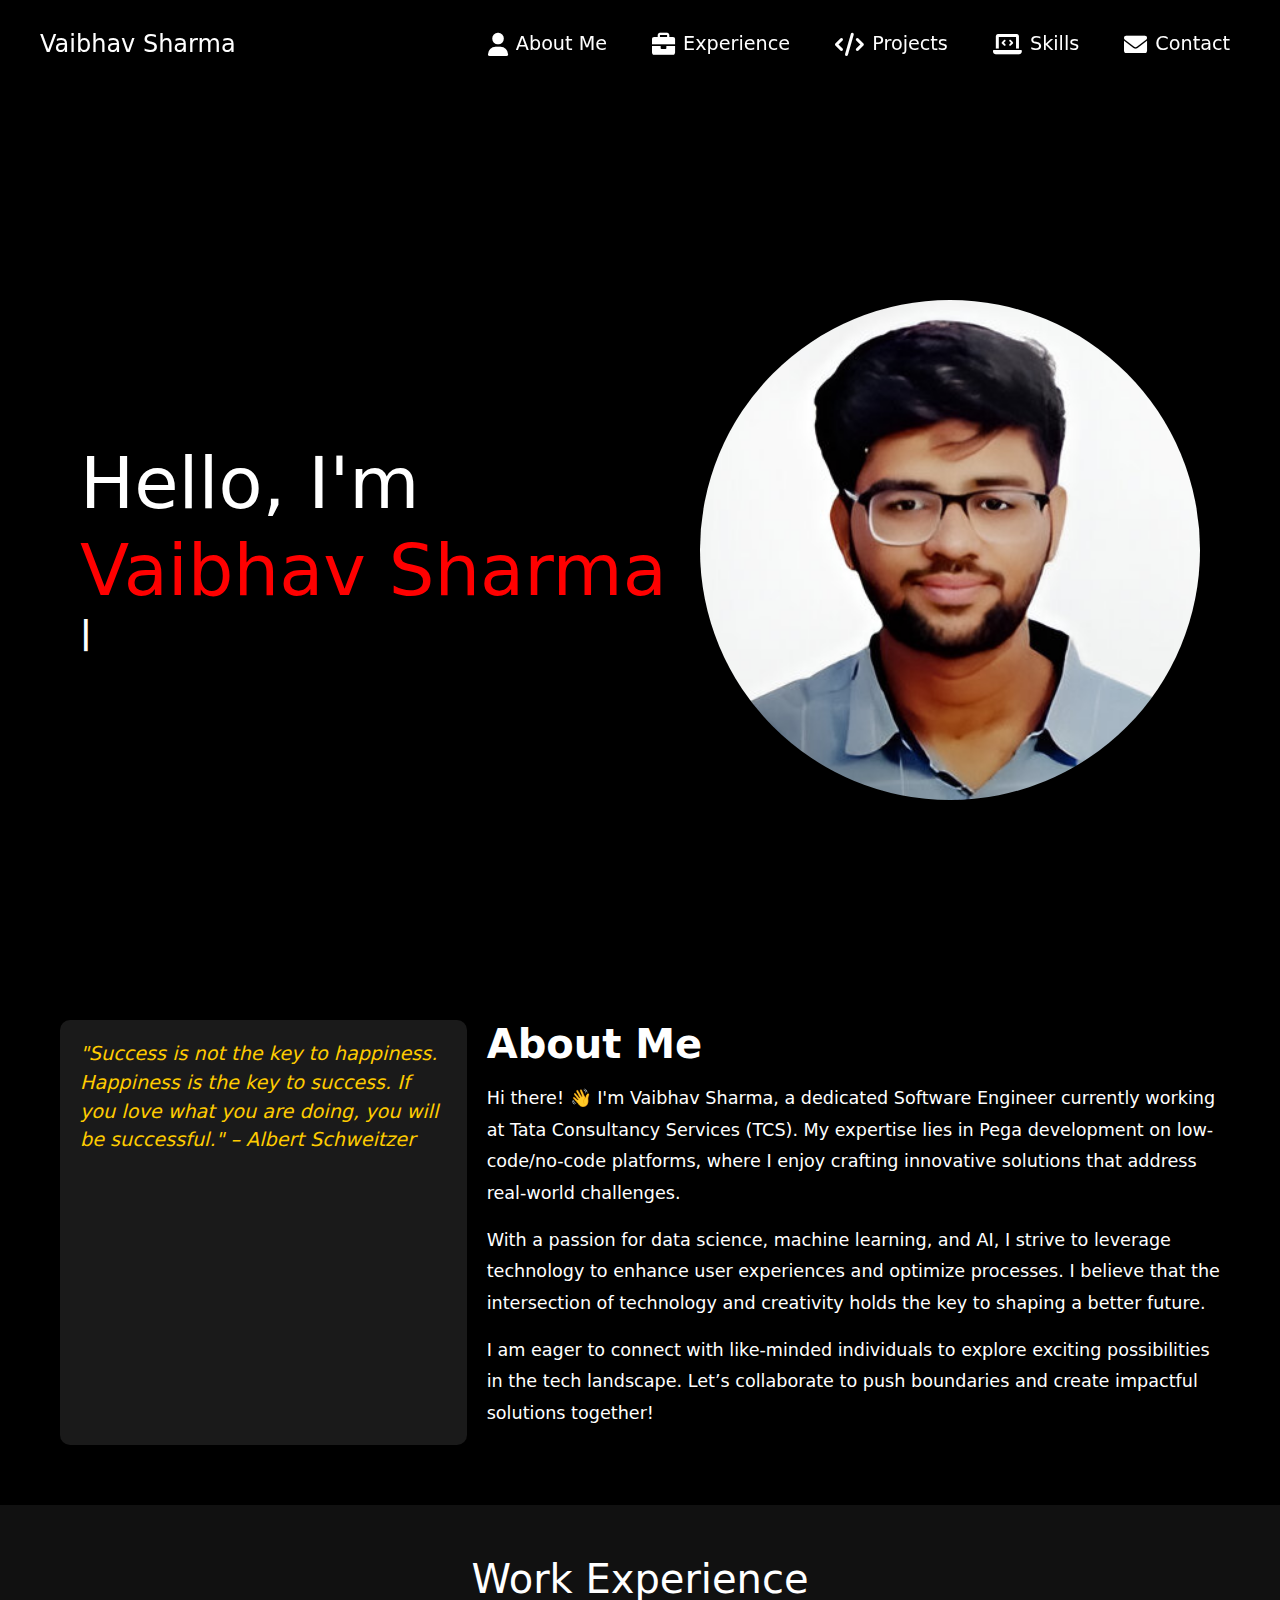
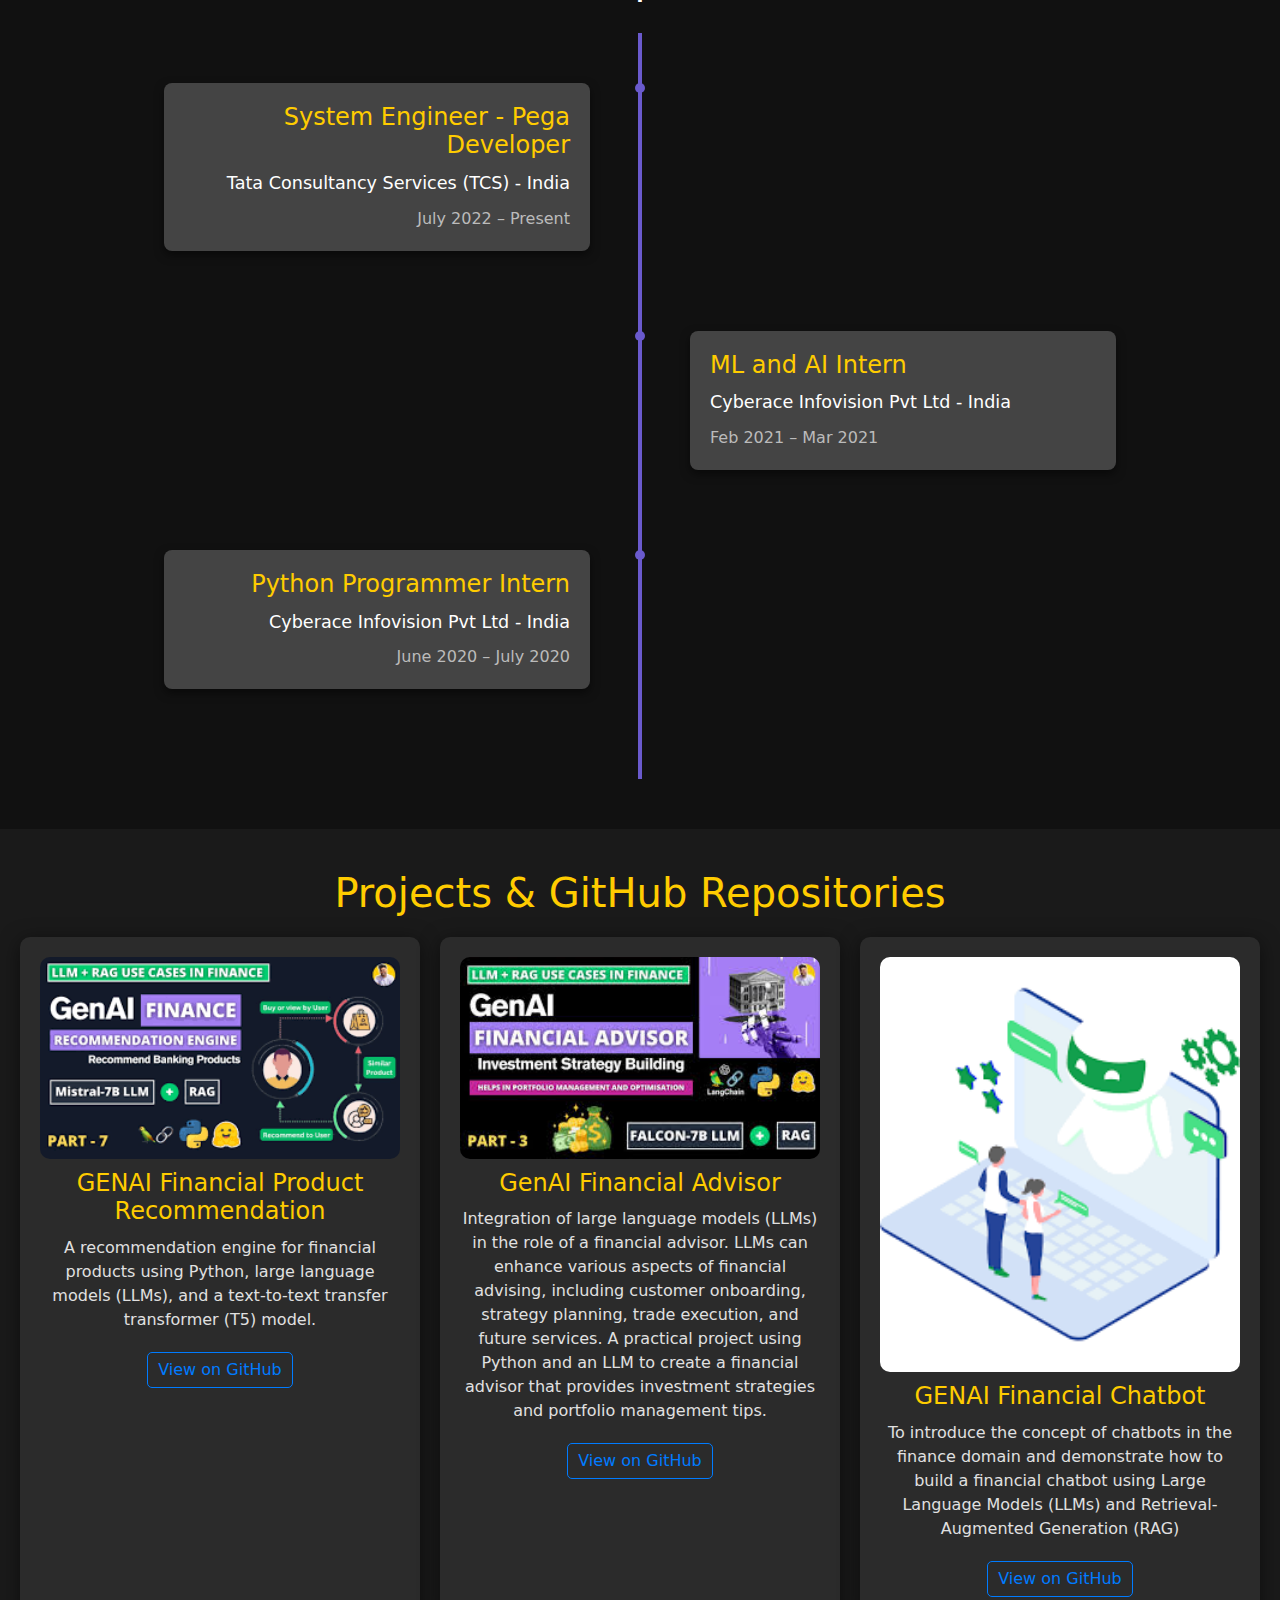
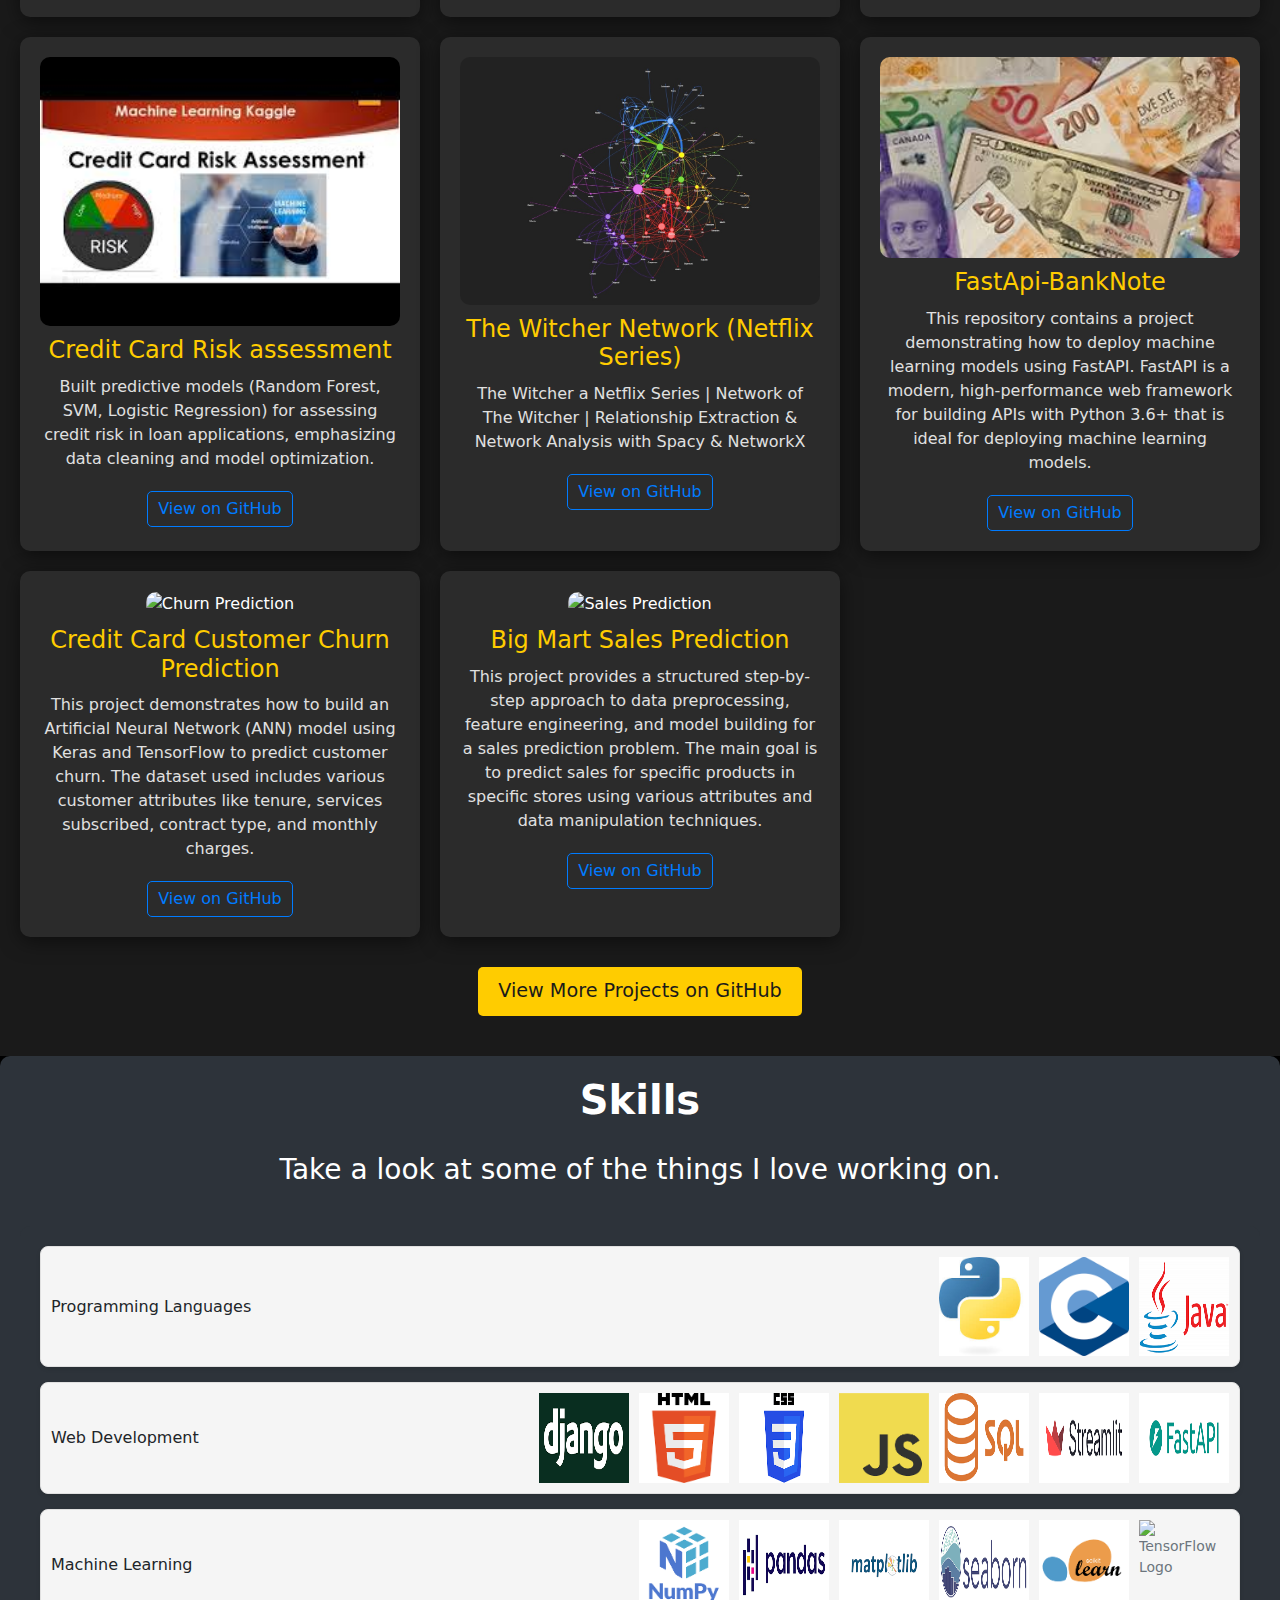
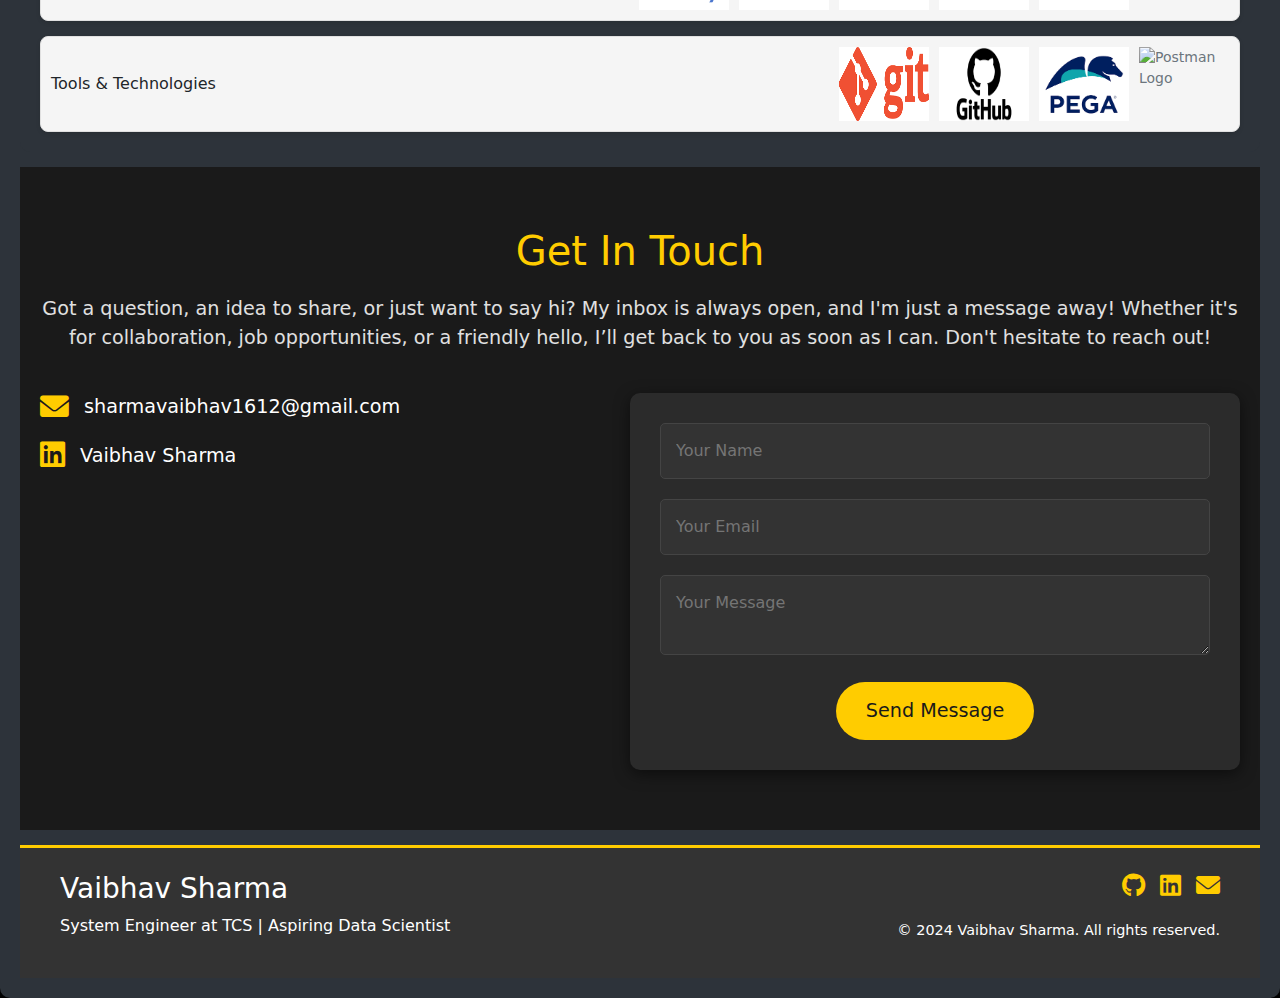
==== commit ecdf1af0: "Renamed home.html to index.html for GitHub Pages" ====
--- a/index.html
+++ b/index.html
@@ -189,6 +189,18 @@
             <p>This repository contains a project demonstrating how to deploy machine learning models using FastAPI. FastAPI is a modern, high-performance web framework for building APIs with Python 3.6+ that is ideal for deploying machine learning models.</p>
             <a href="https://github.com/vaisharma16/FastApi-BankNote" target="_blank">View on GitHub</a>
         </div>
+        <div class="project-card">
+            <img src="assets/img/churn.png" alt="Churn Prediction" />
+            <h3>Credit Card Customer Churn Prediction</h3>
+            <p>This project demonstrates how to build an Artificial Neural Network (ANN) model using Keras and TensorFlow to predict customer churn. The dataset used includes various customer attributes like tenure, services subscribed, contract type, and monthly charges.</p>
+            <a href="https://github.com/vaisharma16/Customer-churn-prediction" target="_blank">View on GitHub</a>
+        </div>
+        <div class="project-card">
+            <img src="assets/img/bigmart.png" alt="Sales Prediction" />
+            <h3>Big Mart Sales Prediction</h3>
+            <p>This project provides a structured step-by-step approach to data preprocessing, feature engineering, and model building for a sales prediction problem. The main goal is to predict sales for specific products in specific stores using various attributes and data manipulation techniques.</p>
+            <a href="https://github.com/vaisharma16/Sales-forecasting" target="_blank">View on GitHub</a>
+        </div>
     </div>
     <a class="view-more" href="https://github.com/vaisharma16">View More Projects on GitHub</a>
 </section>
@@ -227,7 +239,7 @@
             <img src="assets/img/mtply.png" alt="Matplotlib Logo" />
             <img src="assets/img/seaborn.png" alt="Seaborn Logo" />
             <img src="assets/img/scikit.png" alt="Scikit-learn Logo" />
-            <img src="assets/img/tsflow.png" alt="TensorFlow Logo" />
+            <img src="assets/img/tsflow2.png" alt="TensorFlow Logo" />
         
         </div>
     </div>
@@ -237,7 +249,7 @@
             <img src="assets/img/gi.png" alt="Git Logo" />
             <img src="assets/img/github.png" alt="GitHub Logo" />
             <img src="assets/img/pega.png" alt="Pega Logo" />
-            <img src="assets/img/postman.png" alt="Postman Logo" />
+            <img src="assets/img/postman2.png" alt="Postman Logo" />
         
         </div>
     </div>
@@ -250,7 +262,7 @@
 <!-- Contact Section -->
 <section id="contact">
     <h2>Get In Touch</h2>
-    <p>My inbox is always open. Whether you have a question or just want to say hello, I'll try my best to get back to you! Feel free to mail me about any relevant job updates.</p>
+    <p class="creative-text">Got a question, an idea to share, or just want to say hi? My inbox is always open, and I'm just a message away! Whether it's for collaboration, job opportunities, or a friendly hello, I’ll get back to you as soon as I can. Don't hesitate to reach out!</p>
     <div class="contact-container">
         <!-- Left Side: Contact Info -->
         <div class="contact-info">
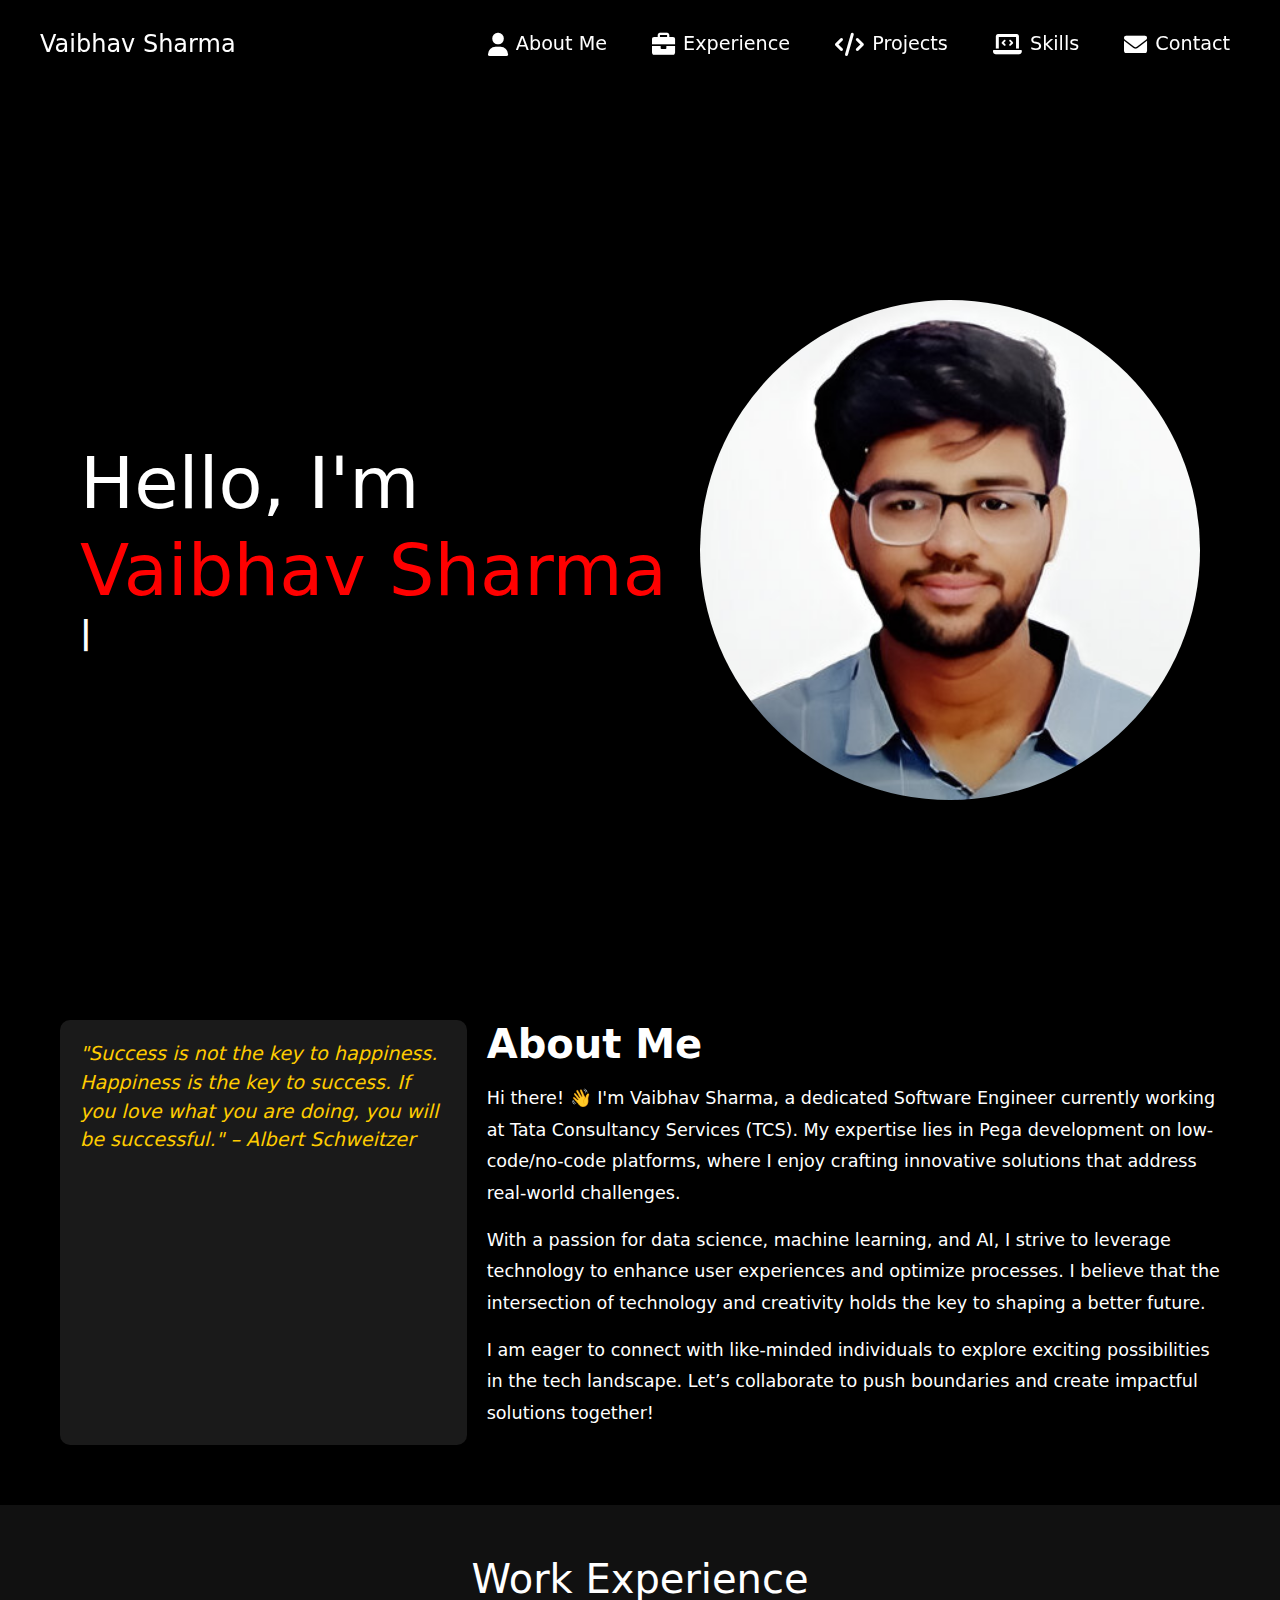
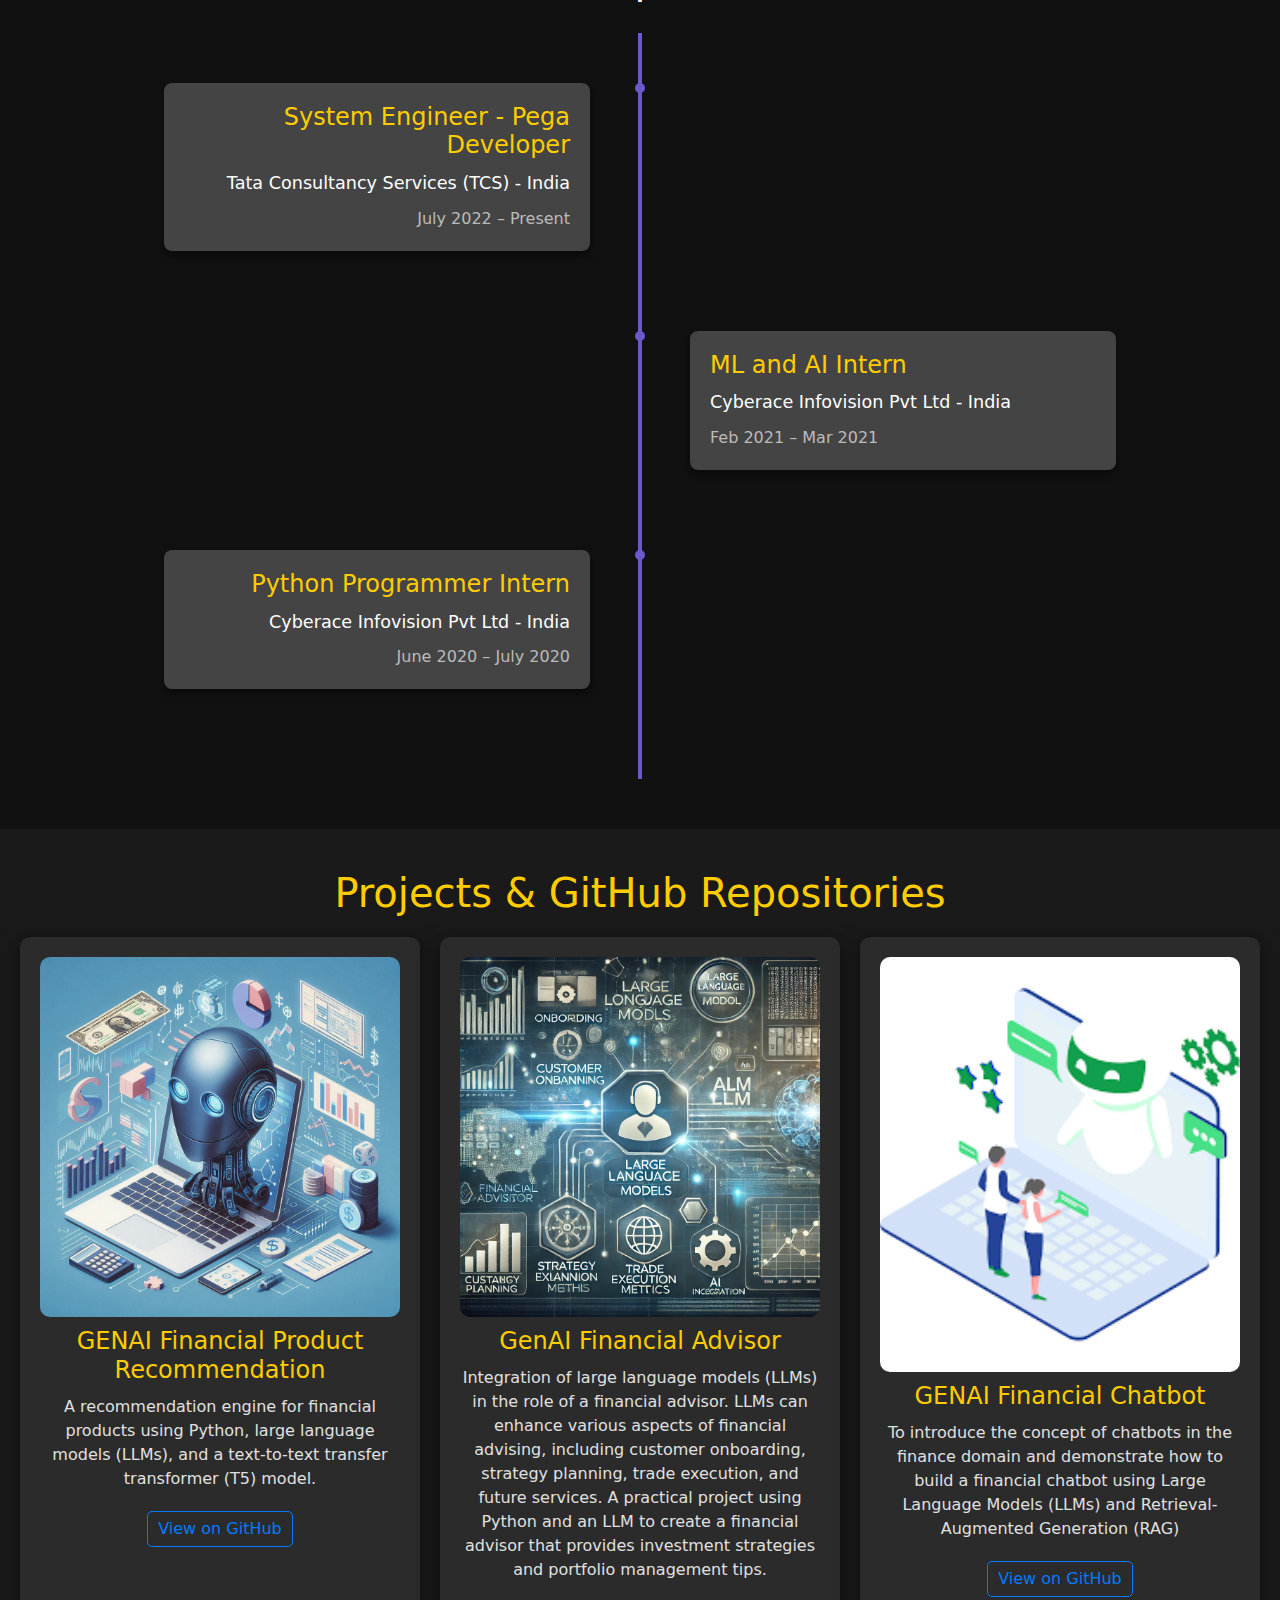
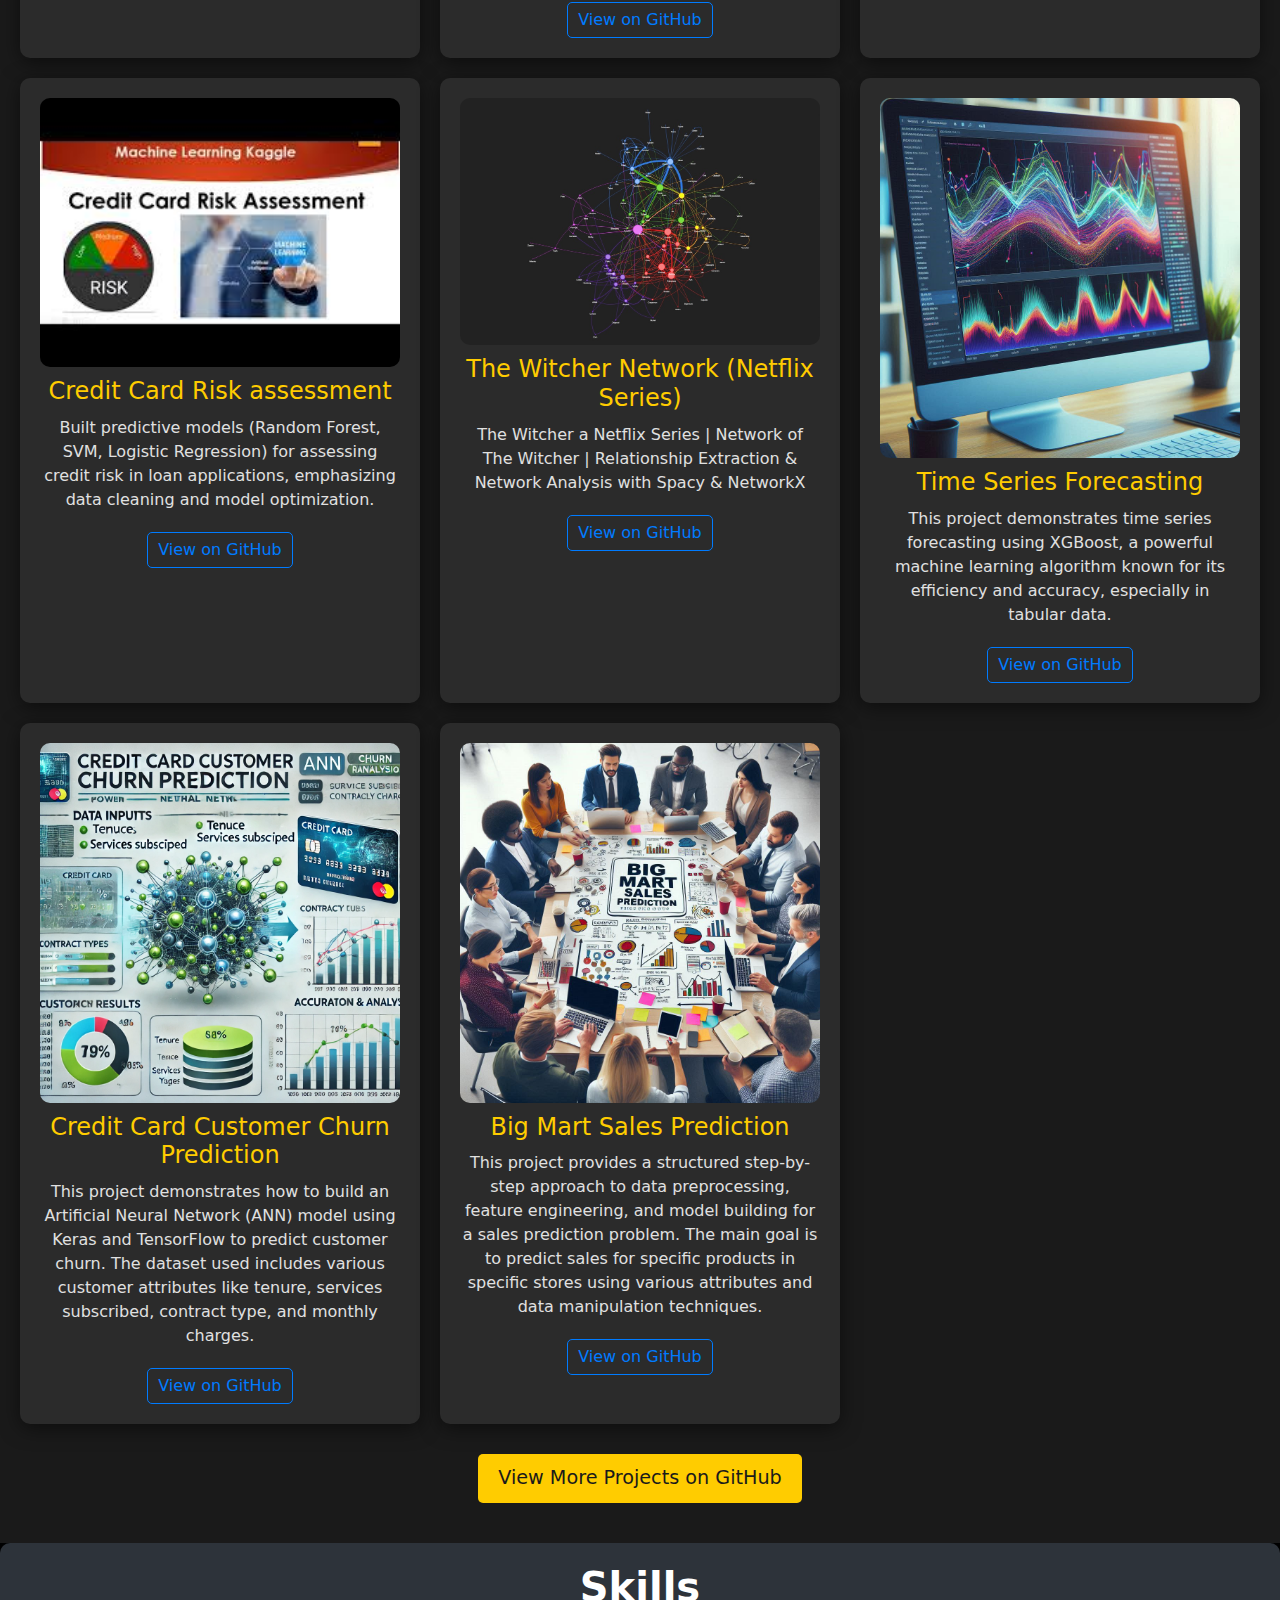
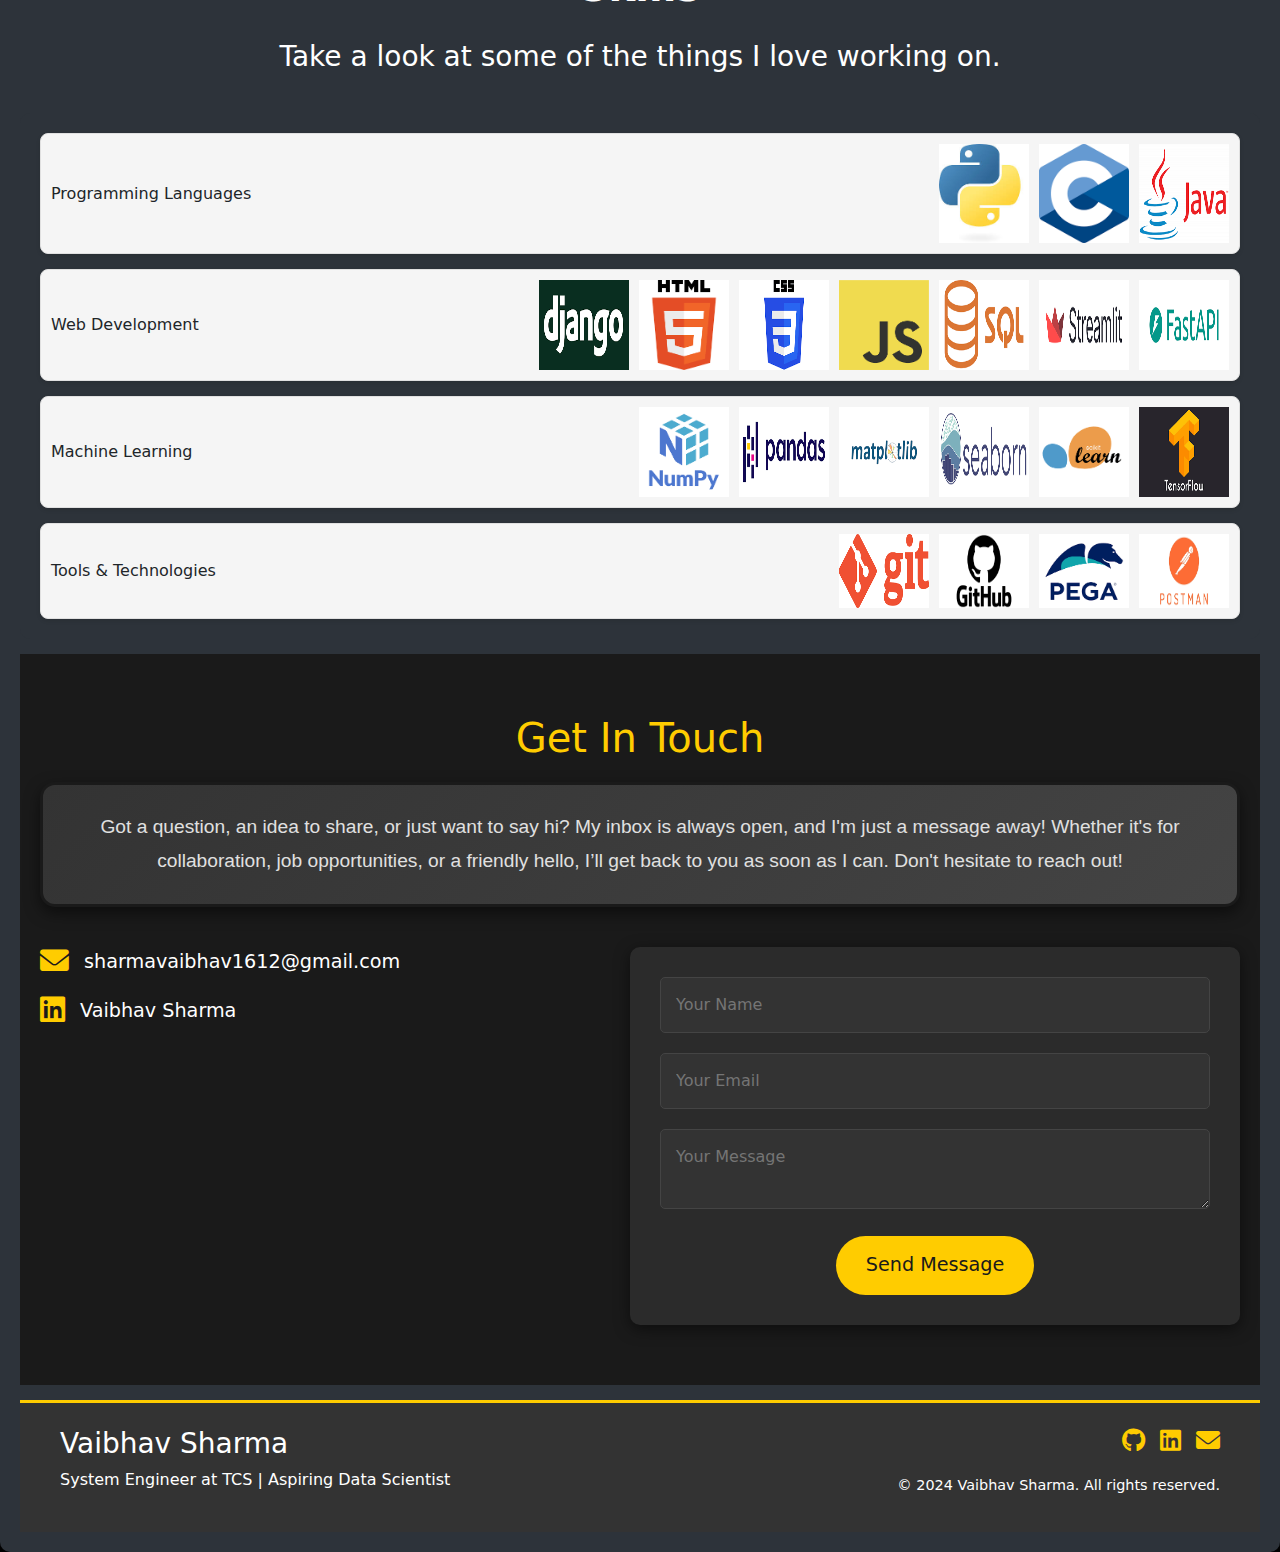
==== commit 73a8f98e: "Added new images" ====
--- a/index.html
+++ b/index.html
@@ -152,13 +152,13 @@
     <h2>Projects & GitHub Repositories</h2>
     <div class="project-container">
         <div class="project-card">
-            <img src="assets/img/recommend.png" alt="Financial-Product-Recommendation" />
+            <img src="assets/img/FinancialProductRec.png" alt="Financial-Product-Recommendation" />
             <h3>GENAI Financial Product Recommendation</h3>
             <p>A recommendation engine for financial products using Python, large language models (LLMs), and a text-to-text transfer transformer (T5) model.</p>
             <a href="https://github.com/vaisharma16/Financial-Product-Recommendation" target="_blank">View on GitHub</a>
         </div>
         <div class="project-card">
-            <img src="assets/img/finadvisor.jpg" alt="GenAI-Financial-Advisor" />
+            <img src="assets/img/FInancialAdvisor.webp" alt="GenAI-Financial-Advisor" />
             <h3>GenAI Financial Advisor</h3>
             <p>Integration of large language models (LLMs) in the role of a financial advisor.
                 LLMs can enhance various aspects of financial advising, including customer onboarding, strategy planning, trade execution, and future services.   
@@ -184,19 +184,19 @@
             <a href="https://github.com/vaisharma16/the_witcher_network" target="_blank">View on GitHub</a>
         </div>
         <div class="project-card">
-            <img src="assets/img/fastapibanknote.jpg" alt="FastApi-BankNote" />
-            <h3>FastApi-BankNote</h3>
-            <p>This repository contains a project demonstrating how to deploy machine learning models using FastAPI. FastAPI is a modern, high-performance web framework for building APIs with Python 3.6+ that is ideal for deploying machine learning models.</p>
-            <a href="https://github.com/vaisharma16/FastApi-BankNote" target="_blank">View on GitHub</a>
-        </div>
-        <div class="project-card">
-            <img src="assets/img/churn.png" alt="Churn Prediction" />
+            <img src="assets/img/Time Series Forecasting with XGBoost.png" alt="Time series " />
+            <h3>Time Series Forecasting</h3>
+            <p>This project demonstrates time series forecasting using XGBoost, a powerful machine learning algorithm known for its efficiency and accuracy, especially in tabular data. </p>
+            <a href="https://github.com/vaisharma16/Time-Series-Forecasting-with-XGBoost" target="_blank">View on GitHub</a>
+        </div>
+        <div class="project-card">
+            <img src="assets/img/CreditChurn.webp" alt="Churn Prediction" />
             <h3>Credit Card Customer Churn Prediction</h3>
             <p>This project demonstrates how to build an Artificial Neural Network (ANN) model using Keras and TensorFlow to predict customer churn. The dataset used includes various customer attributes like tenure, services subscribed, contract type, and monthly charges.</p>
             <a href="https://github.com/vaisharma16/Customer-churn-prediction" target="_blank">View on GitHub</a>
         </div>
         <div class="project-card">
-            <img src="assets/img/bigmart.png" alt="Sales Prediction" />
+            <img src="assets/img/Big Mart Sales Prediction project.png" alt="Sales Prediction" />
             <h3>Big Mart Sales Prediction</h3>
             <p>This project provides a structured step-by-step approach to data preprocessing, feature engineering, and model building for a sales prediction problem. The main goal is to predict sales for specific products in specific stores using various attributes and data manipulation techniques.</p>
             <a href="https://github.com/vaisharma16/Sales-forecasting" target="_blank">View on GitHub</a>
--- a/CSS/styles.css
+++ b/CSS/styles.css
@@ -176,6 +176,9 @@
     display: none; /* Hidden by default */
     flex-direction: column;
     cursor: pointer;
+    position: absolute; /* Allow manual positioning */
+    right: 20px; /* Align to the right with some padding */
+    top: 20px; /* Align vertically within the header */
 }
 
 .menu-toggle .bar {
@@ -187,6 +190,10 @@
 
 /* Responsive Design */
 @media screen and (max-width: 768px) {
+    header {
+        position: relative; /* Needed for absolute positioning of children */
+    }
+
     header nav {
         justify-content: space-between; /* Space out the elements */
     }
@@ -215,6 +222,7 @@
         display: flex; /* Show hamburger menu on mobile */
     }
 }
+
 /* Typing Effect CSS */
 #dynamic-text {
     font-size: 2rem;
--- a/CSS/contact.css
+++ b/CSS/contact.css
@@ -184,3 +184,41 @@
 }
 
 /* Other styles remain the same... */
+.creative-text {
+    font-size: 1.5em; /* Increase font size */
+    color: #ffcc00; /* Highlight text color */
+    background: linear-gradient(135deg, #333, #444); /* Gradient background */
+    padding: 25px; /* Increase padding for more spacing */
+    border-radius: 15px; /* Smooth rounded edges */
+    box-shadow: 0 6px 15px rgba(0, 0, 0, 0.5); /* Stronger shadow for depth */
+    text-align: center; /* Center the text */
+    font-family: 'Poppins', sans-serif; /* Custom modern font */
+    line-height: 1.8; /* Improve readability */
+    border: 3px solid transparent; /* Add a border */
+    background-clip: padding-box; /* Ensure background inside border */
+    transition: all 0.4s ease; /* Smoother transition for hover effect */
+    position: relative; /* For the animated border effect */
+}
+
+.creative-text:before {
+    content: "";
+    position: absolute;
+    top: -5px;
+    left: -5px;
+    right: -5px;
+    bottom: -5px;
+    border: 2px solid #ffcc00; /* Matching animated border */
+    border-radius: 20px;
+    opacity: 0;
+    transition: opacity 0.3s ease-in-out;
+}
+
+.creative-text:hover:before {
+    opacity: 1;
+}
+
+.creative-text:hover {
+    color: #fff; /* Change text color on hover */
+    background: linear-gradient(135deg, #555, #666); /* Darken background on hover */
+    box-shadow: 0 8px 20px rgba(0, 0, 0, 0.6); /* Deeper shadow effect */
+}
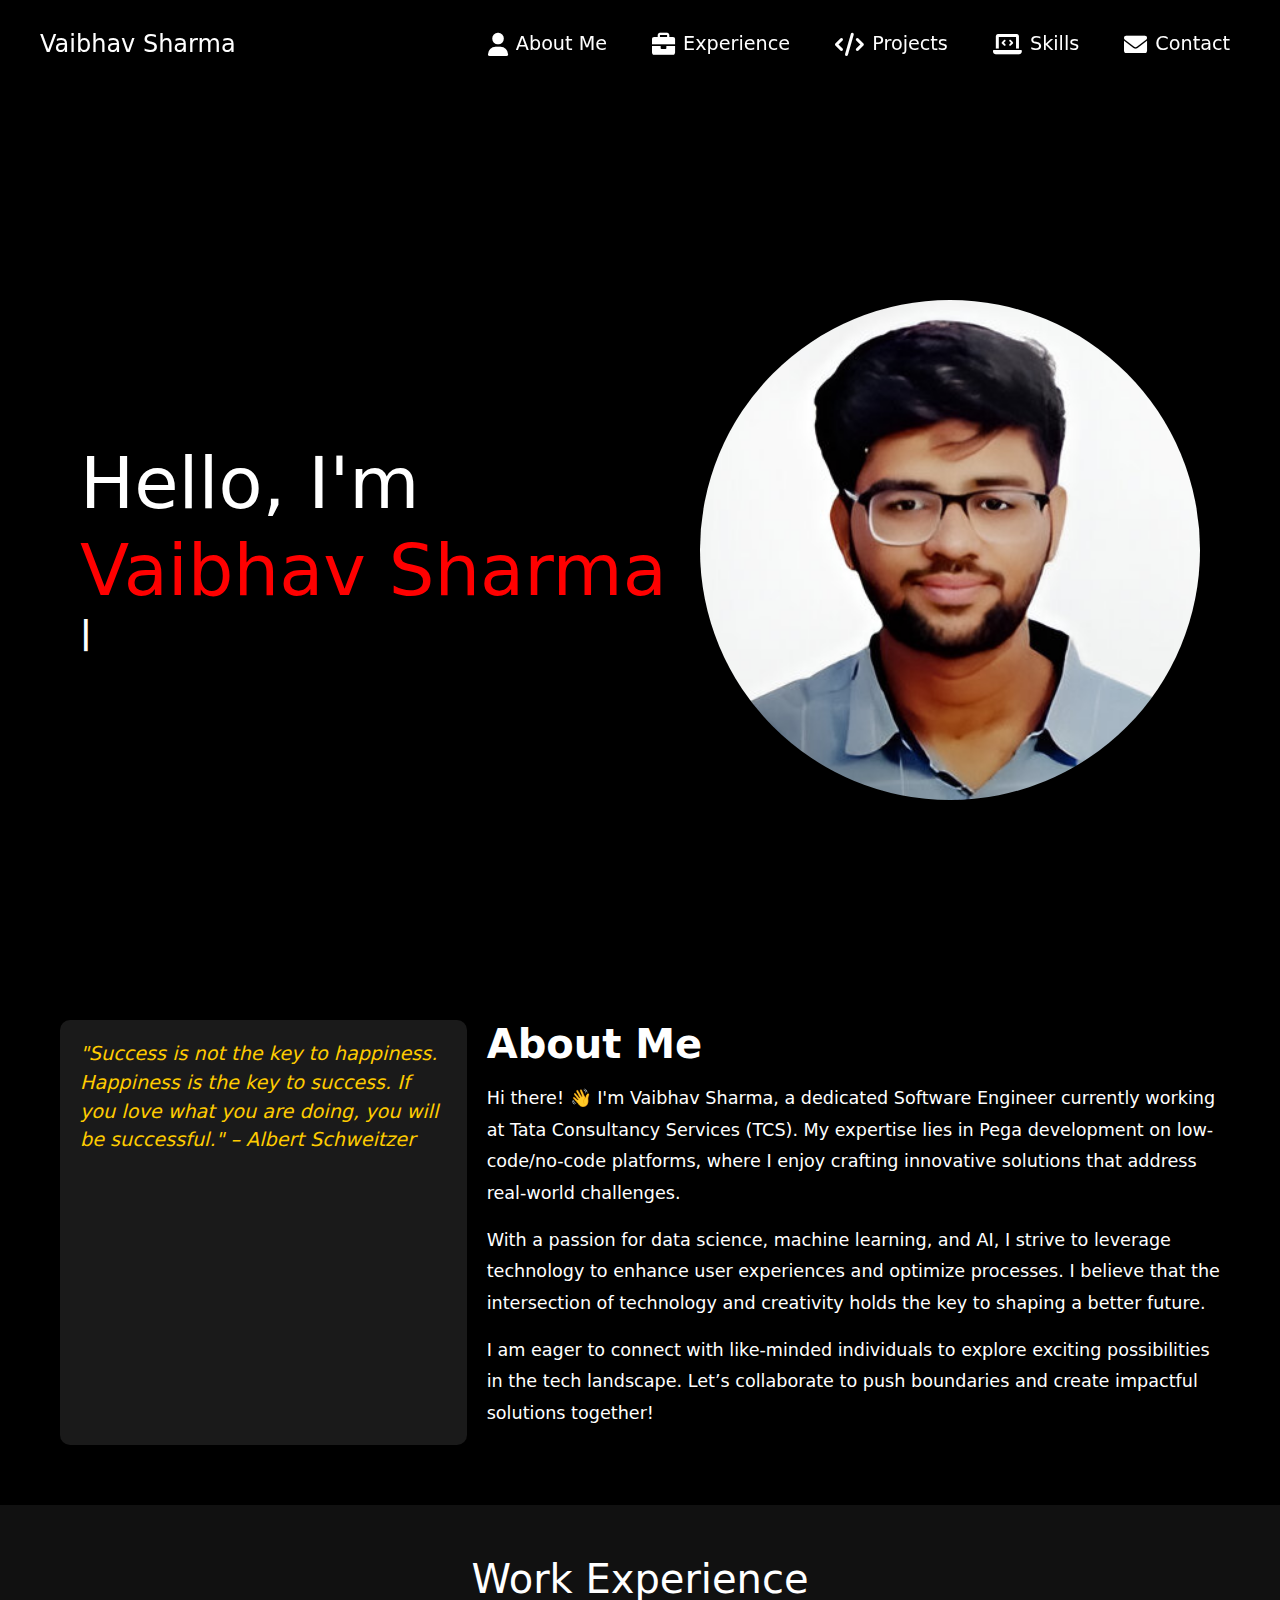
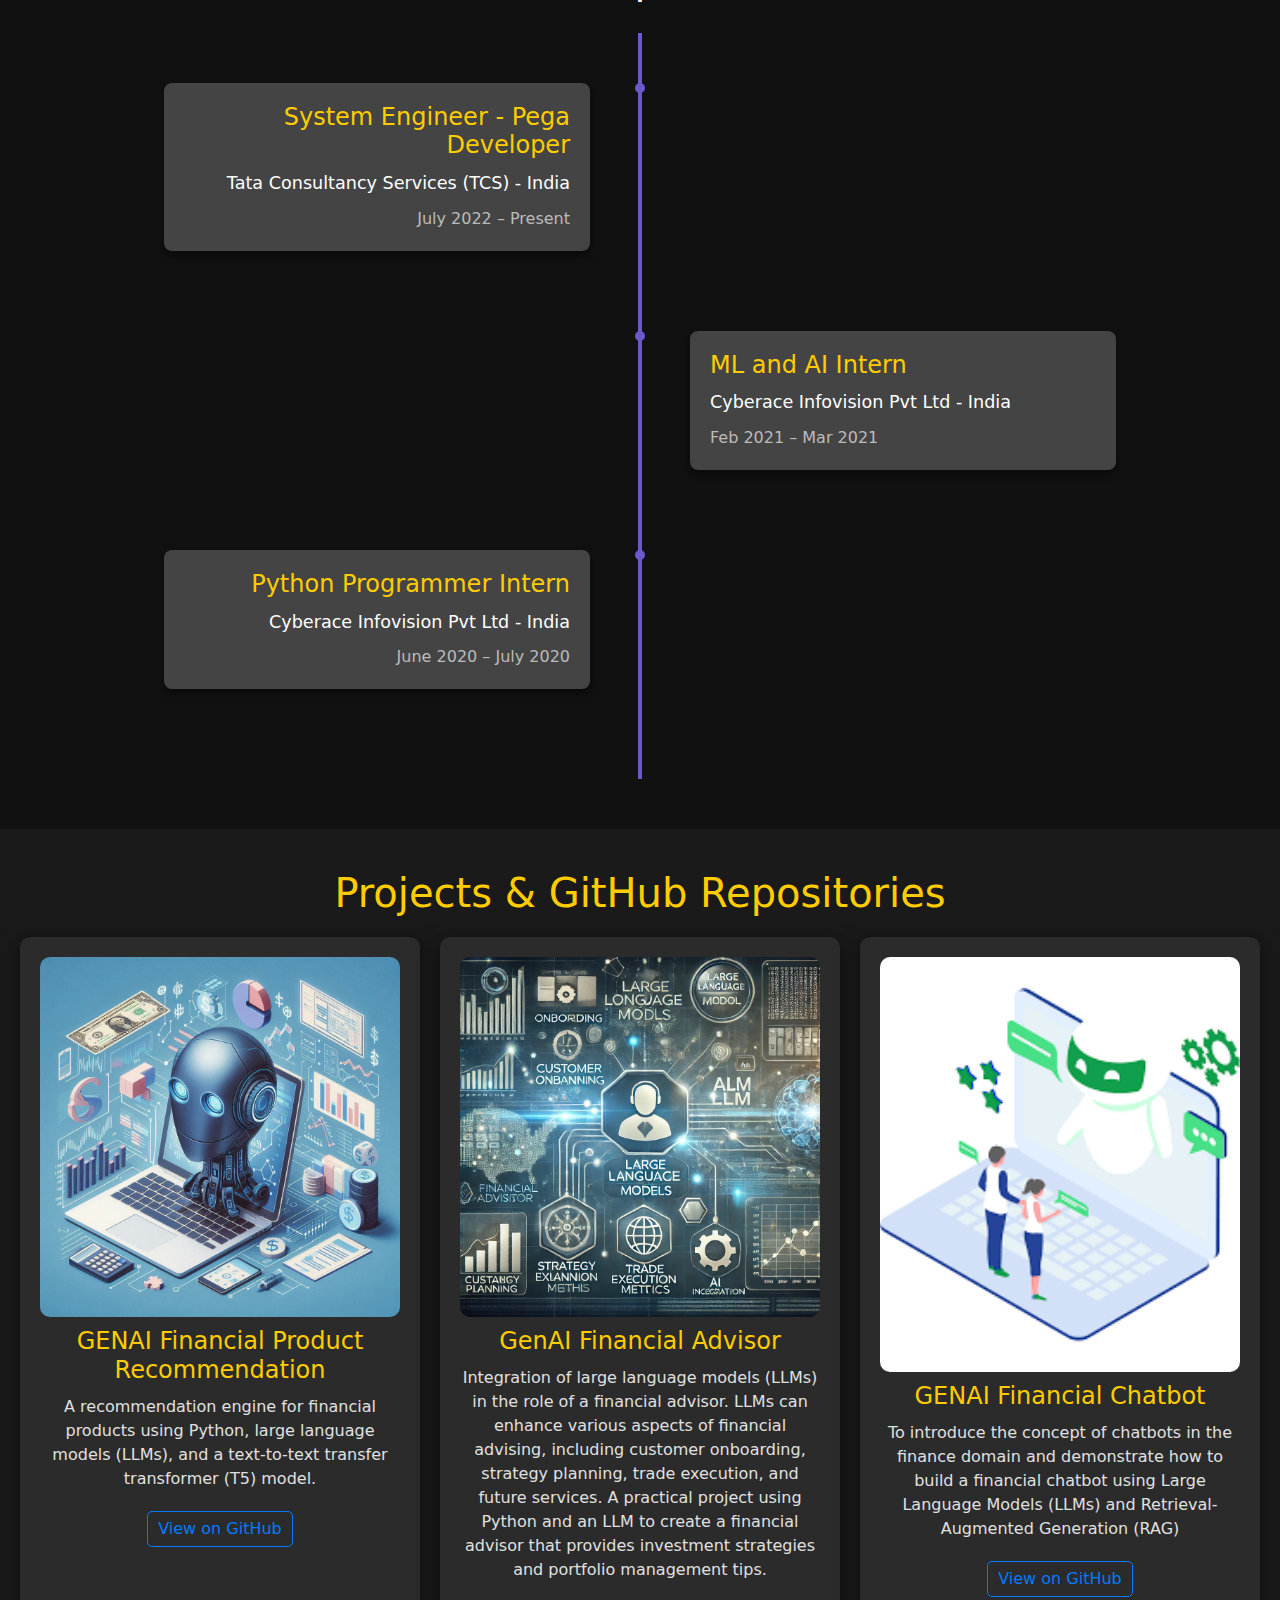
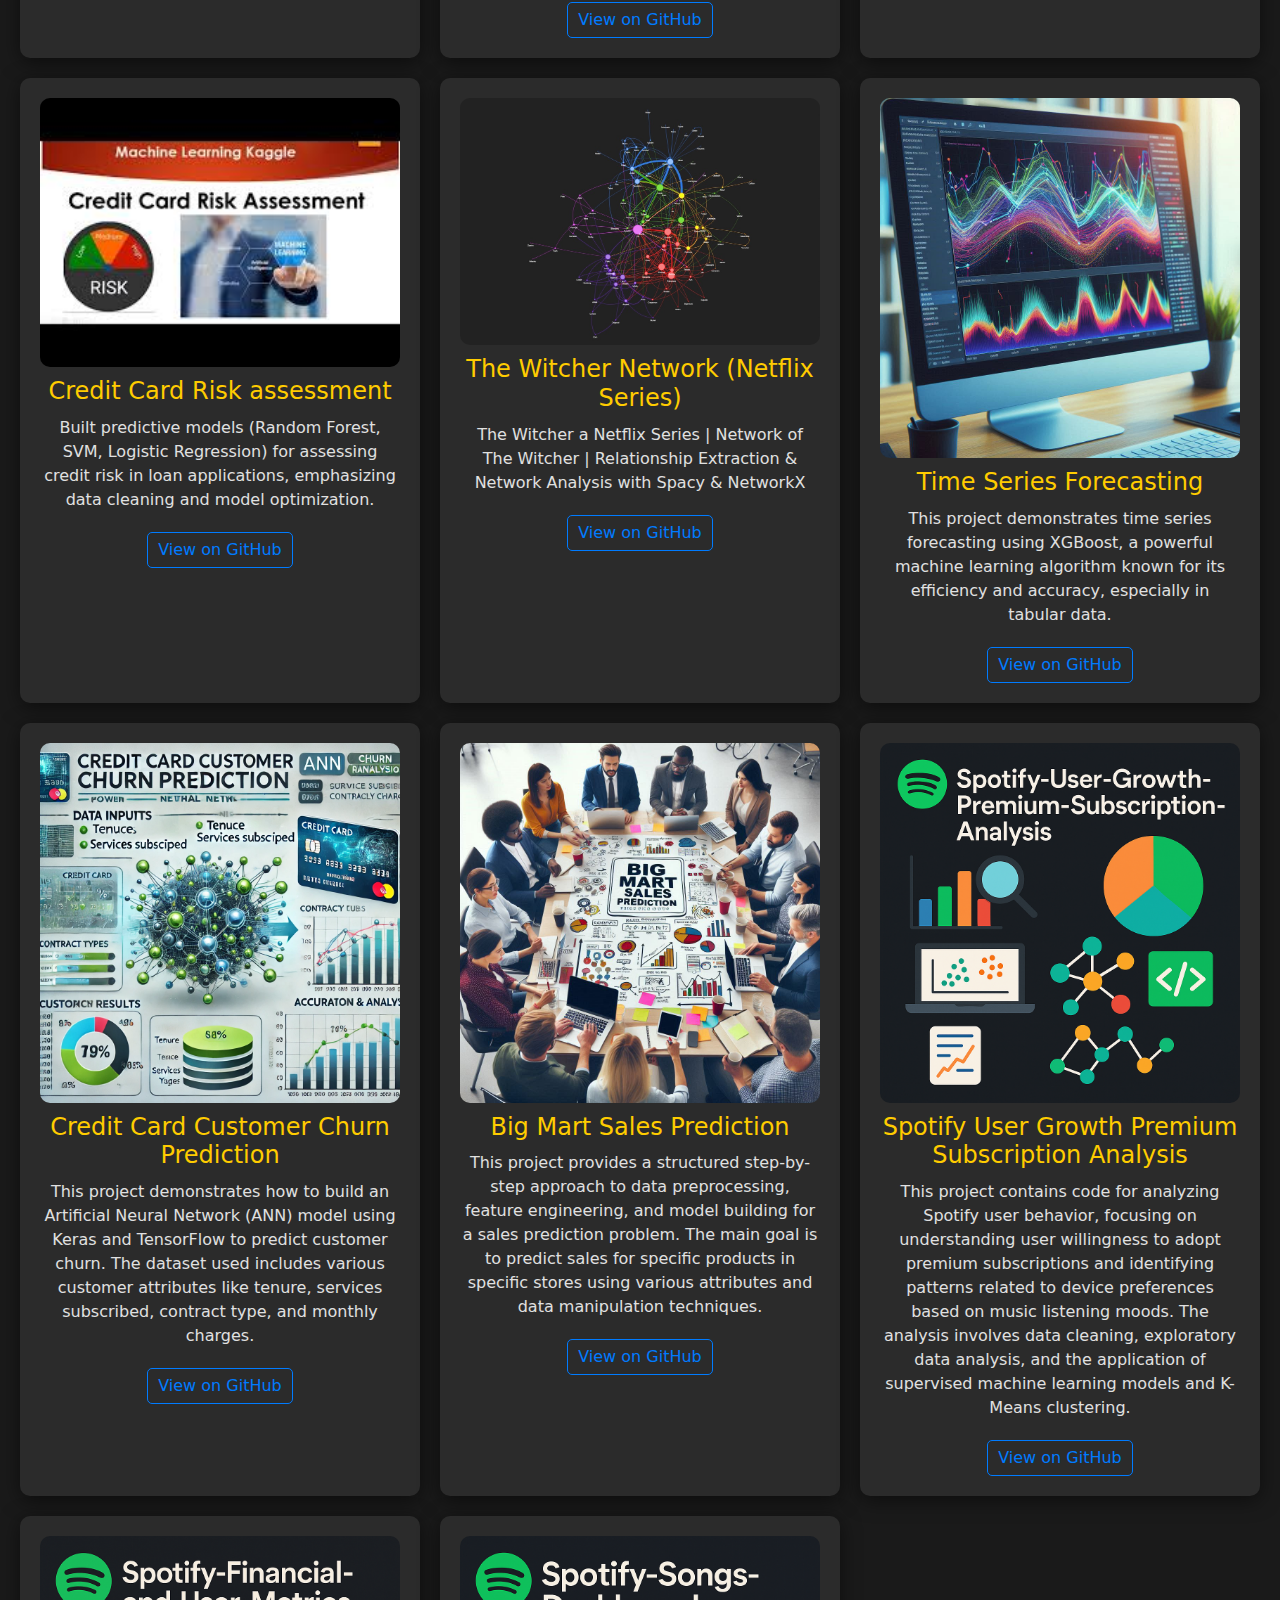
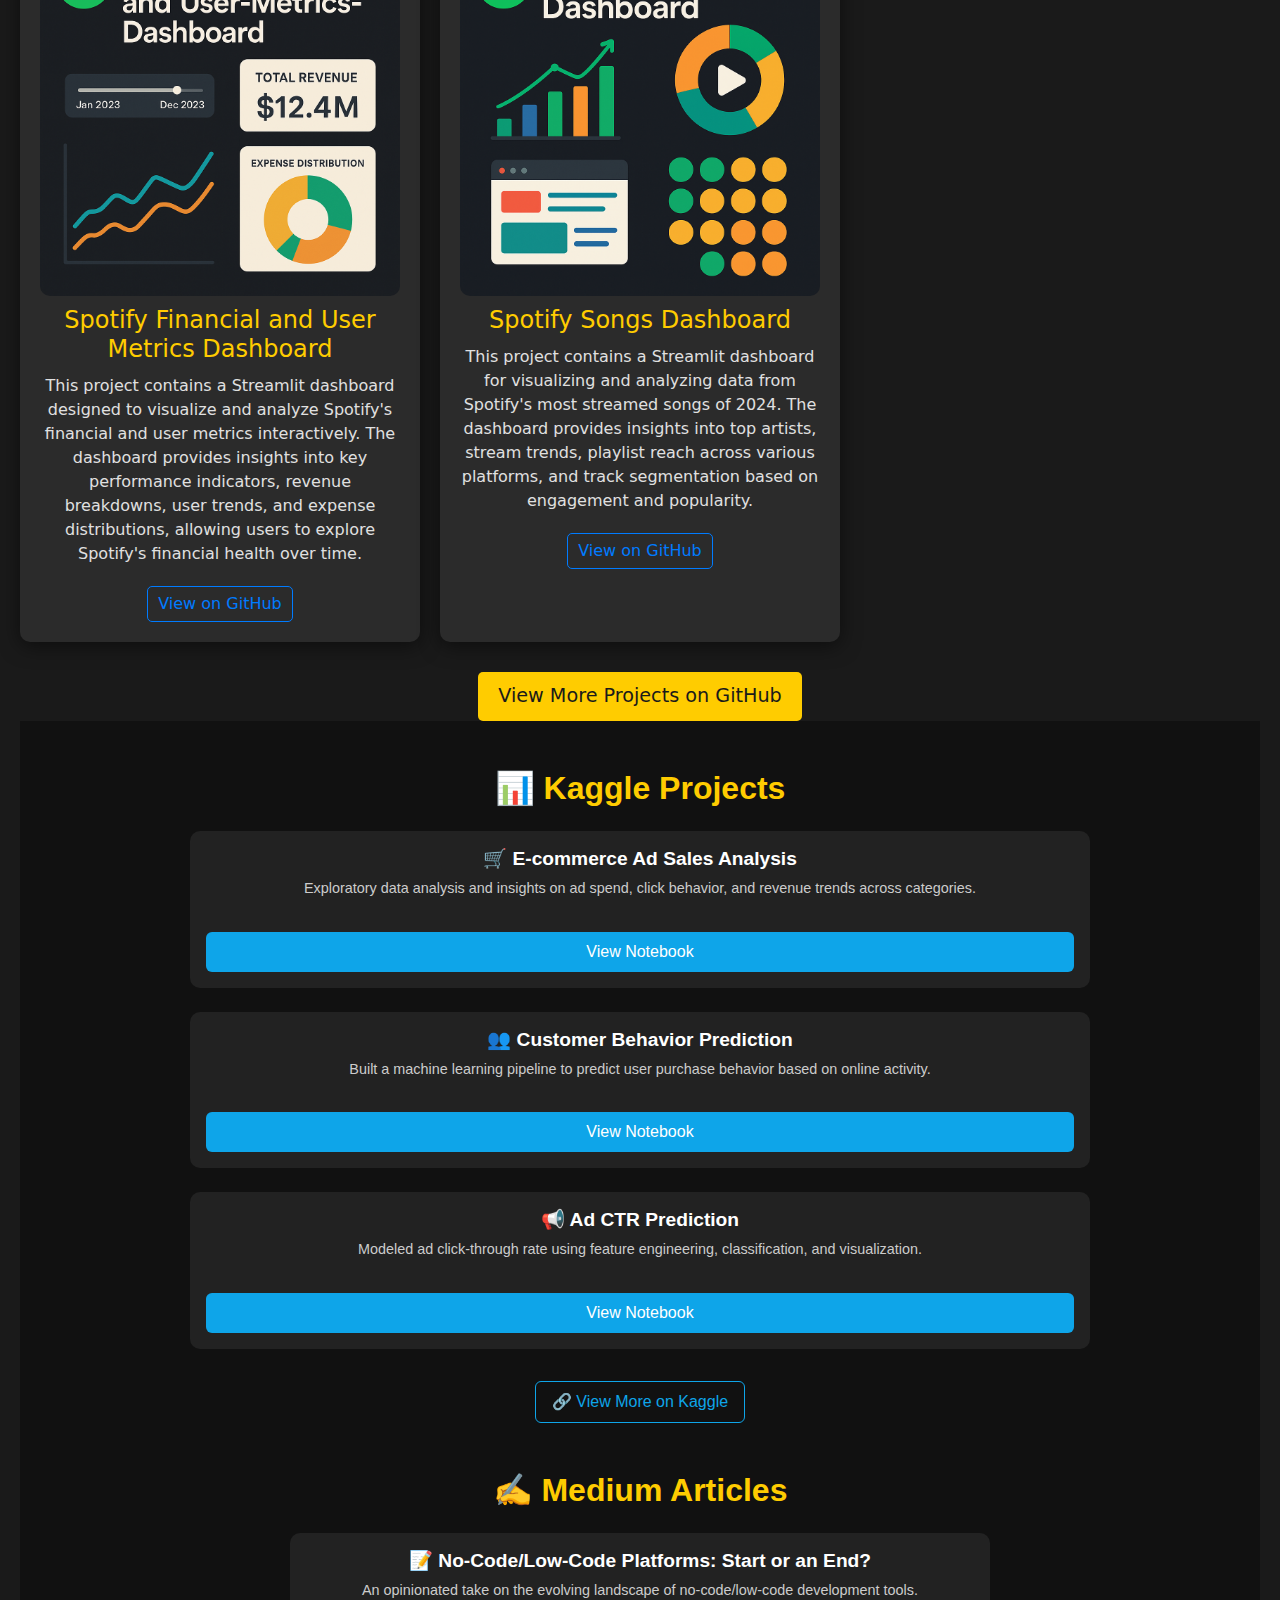
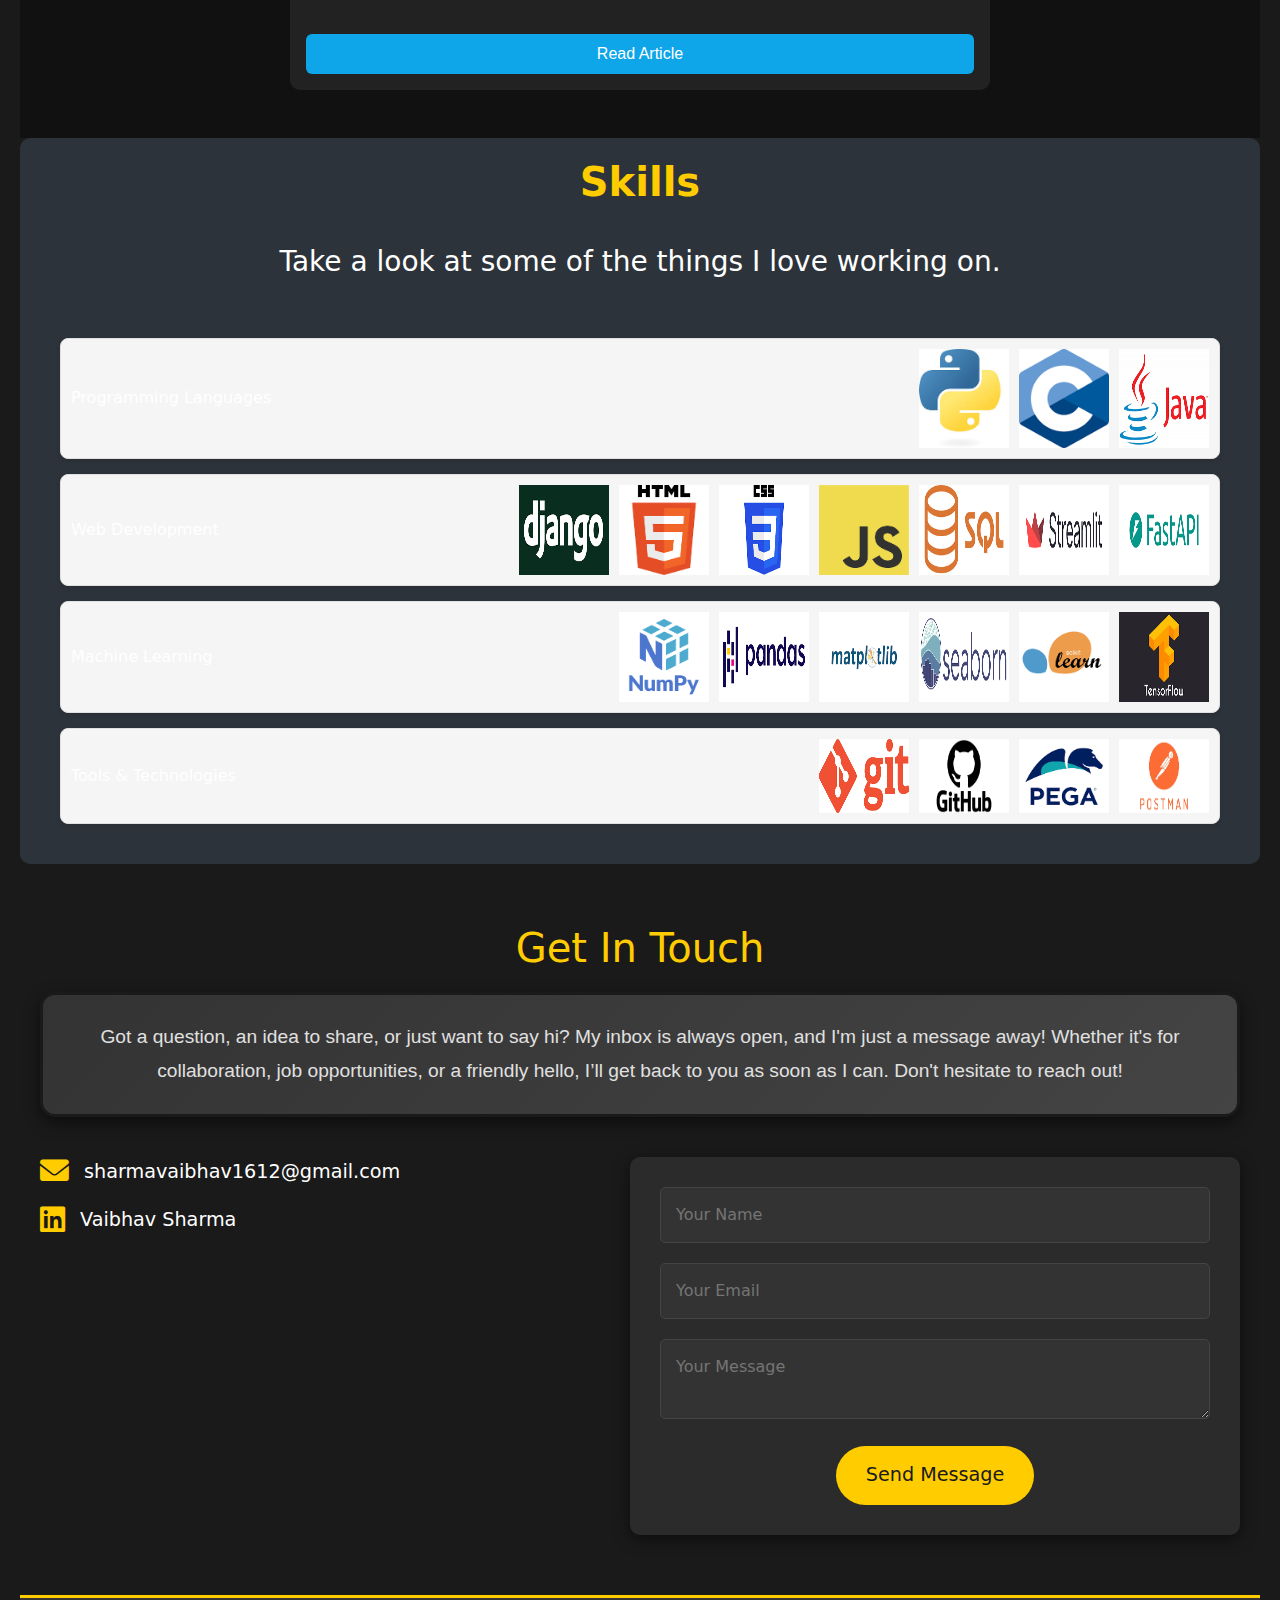
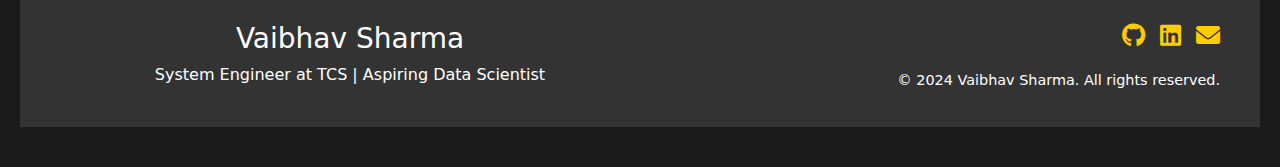
==== commit d94741d9: "Added kaggle projects and medium article section" ====
--- a/index.html
+++ b/index.html
@@ -201,11 +201,88 @@
             <p>This project provides a structured step-by-step approach to data preprocessing, feature engineering, and model building for a sales prediction problem. The main goal is to predict sales for specific products in specific stores using various attributes and data manipulation techniques.</p>
             <a href="https://github.com/vaisharma16/Sales-forecasting" target="_blank">View on GitHub</a>
         </div>
+        <div class="project-card">
+            <img src="assets/img/Spotify User Growth Premium Subscription Analysis.png" alt="Spotify-User-Growth-Premium-Subscription-Analysis" />
+            <h3>Spotify User Growth Premium Subscription Analysis</h3>
+            <p>This project contains code for analyzing Spotify user behavior, focusing on understanding user willingness to adopt premium subscriptions and identifying patterns related to device preferences based on music listening moods. The analysis involves data cleaning, exploratory data analysis, and the application of supervised machine learning models and K-Means clustering.</p>
+            <a href="https://github.com/vaisharma16/Sales-forecasting" target="_blank">View on GitHub</a>
+        </div>
+        <div class="project-card">
+            <img src="assets/img/Spotify Financial and User Metrics Dashboard.png" alt="Spotify-Financial-and-User-Metrics-Dashboard" />
+            <h3>Spotify Financial and User Metrics Dashboard</h3>
+            <p>This project contains a Streamlit dashboard designed to visualize and analyze Spotify's financial and user metrics interactively. The dashboard provides insights into key performance indicators, revenue breakdowns, user trends, and expense distributions, allowing users to explore Spotify's financial health over time.</p>
+            <a href="https://github.com/vaisharma16/Sales-forecasting" target="_blank">View on GitHub</a>
+        </div>
+        <div class="project-card">
+            <img src="assets/img/Spotify Songs Dashboard.png" alt="Spotify songs Dashboard" />
+            <h3>Spotify Songs Dashboard</h3>
+            <p>This project contains a Streamlit dashboard for visualizing and analyzing data from Spotify's most streamed songs of 2024. The dashboard provides insights into top artists, stream trends, playlist reach across various platforms, and track segmentation based on engagement and popularity.</p>
+            <a href="https://github.com/vaisharma16/Sales-forecasting" target="_blank">View on GitHub</a>
+        </div>
     </div>
     <a class="view-more" href="https://github.com/vaisharma16">View More Projects on GitHub</a>
+
+
+<section style="padding: 3rem; font-family: sans-serif; background-color: #111; color: #fff;">
+  <h2 style="font-size: 2rem; font-weight: bold; margin-bottom: 1.5rem; text-align: center;">📊 Kaggle Projects</h2>
+  
+  <div style="display: grid; gap: 1.5rem; max-width: 900px; margin: 0 auto;">
+    <div style="background-color: #222; padding: 1rem; border-radius: 10px;">
+      <h3 style="font-size: 1.2rem; font-weight: bold;">🛒 E-commerce Ad Sales Analysis</h3>
+      <p style="font-size: 0.9rem; color: #ccc; margin-top: 0.5rem;">Exploratory data analysis and insights on ad spend, click behavior, and revenue trends across categories.</p>
+      <a href="https://www.kaggle.com/code/vaisharma/e-commerce-ad-sales-performance-analysis" target="_blank">
+        <button style="margin-top: 1rem; width: 100%; padding: 0.5rem; background-color: #0ea5e9; color: white; border: none; border-radius: 6px; cursor: pointer;">
+          View Notebook
+        </button>
+      </a>
+    </div>
+
+    <div style="background-color: #222; padding: 1rem; border-radius: 10px;">
+      <h3 style="font-size: 1.2rem; font-weight: bold;">👥 Customer Behavior Prediction</h3>
+      <p style="font-size: 0.9rem; color: #ccc; margin-top: 0.5rem;">Built a machine learning pipeline to predict user purchase behavior based on online activity.</p>
+      <a href="https://www.kaggle.com/code/vaisharma/customer-behavior-prediction-project" target="_blank">
+        <button style="margin-top: 1rem; width: 100%; padding: 0.5rem; background-color: #0ea5e9; color: white; border: none; border-radius: 6px; cursor: pointer;">
+          View Notebook
+        </button>
+      </a>
+    </div>
+
+    <div style="background-color: #222; padding: 1rem; border-radius: 10px;">
+      <h3 style="font-size: 1.2rem; font-weight: bold;">📢 Ad CTR Prediction</h3>
+      <p style="font-size: 0.9rem; color: #ccc; margin-top: 0.5rem;">Modeled ad click-through rate using feature engineering, classification, and visualization.</p>
+      <a href="https://www.kaggle.com/code/vaisharma/ad-ctr-prediction" target="_blank">
+        <button style="margin-top: 1rem; width: 100%; padding: 0.5rem; background-color: #0ea5e9; color: white; border: none; border-radius: 6px; cursor: pointer;">
+          View Notebook
+        </button>
+      </a>
+    </div>
+  </div>
+
+  <div style="text-align: center; margin-top: 2rem;">
+    <a href="https://www.kaggle.com/vaisharma" target="_blank">
+      <button style="padding: 0.5rem 1rem; background-color: transparent; border: 1px solid #0ea5e9; color: #0ea5e9; border-radius: 6px; cursor: pointer;">
+        🔗 View More on Kaggle
+      </button>
+    </a>
+  </div>
+
+  <h2 style="font-size: 2rem; font-weight: bold; margin-top: 3rem; margin-bottom: 1.5rem; text-align: center;">✍️ Medium Articles</h2>
+  
+  <div style="max-width: 700px; margin: 0 auto; background-color: #222; padding: 1rem; border-radius: 10px;">
+    <h3 style="font-size: 1.2rem; font-weight: bold;">📝 No-Code/Low-Code Platforms: Start or an End?</h3>
+    <p style="font-size: 0.9rem; color: #ccc; margin-top: 0.5rem;">An opinionated take on the evolving landscape of no-code/low-code development tools.</p>
+    <a href="https://medium.com/@vai_sharma/no-code-low-code-platforms-start-or-an-end-7b8d3b905f6e" target="_blank">
+      <button style="margin-top: 1rem; width: 100%; padding: 0.5rem; background-color: #0ea5e9; color: white; border: none; border-radius: 6px; cursor: pointer;">
+        Read Article
+      </button>
+    </a>
+  </div>
+
+
 </section>
 
 <!-- Skills Section -->
+ <section id="skills">
 <div id="skills-section" class="skills">
     <h2 class="skill-header">Skills</h2>
     <p class="skill-subheader">Take a look at some of the things I love working on.</p>
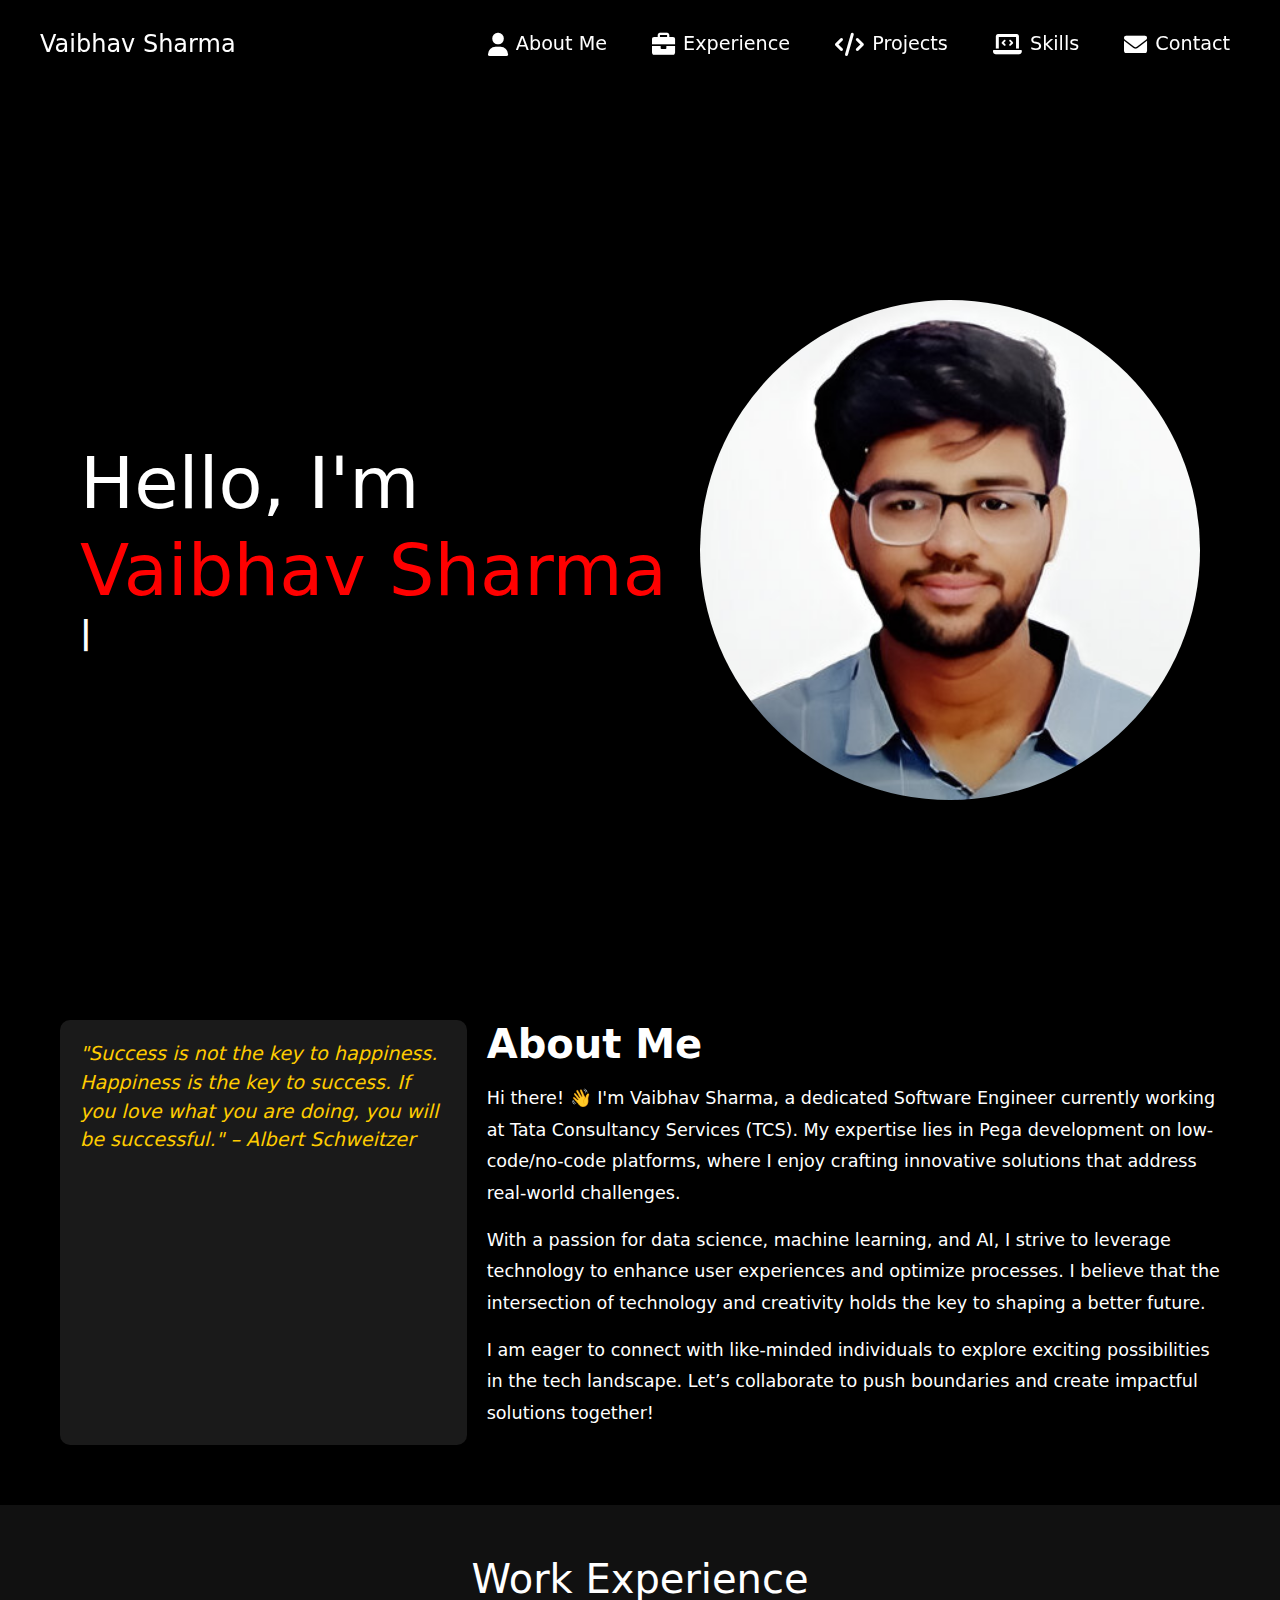
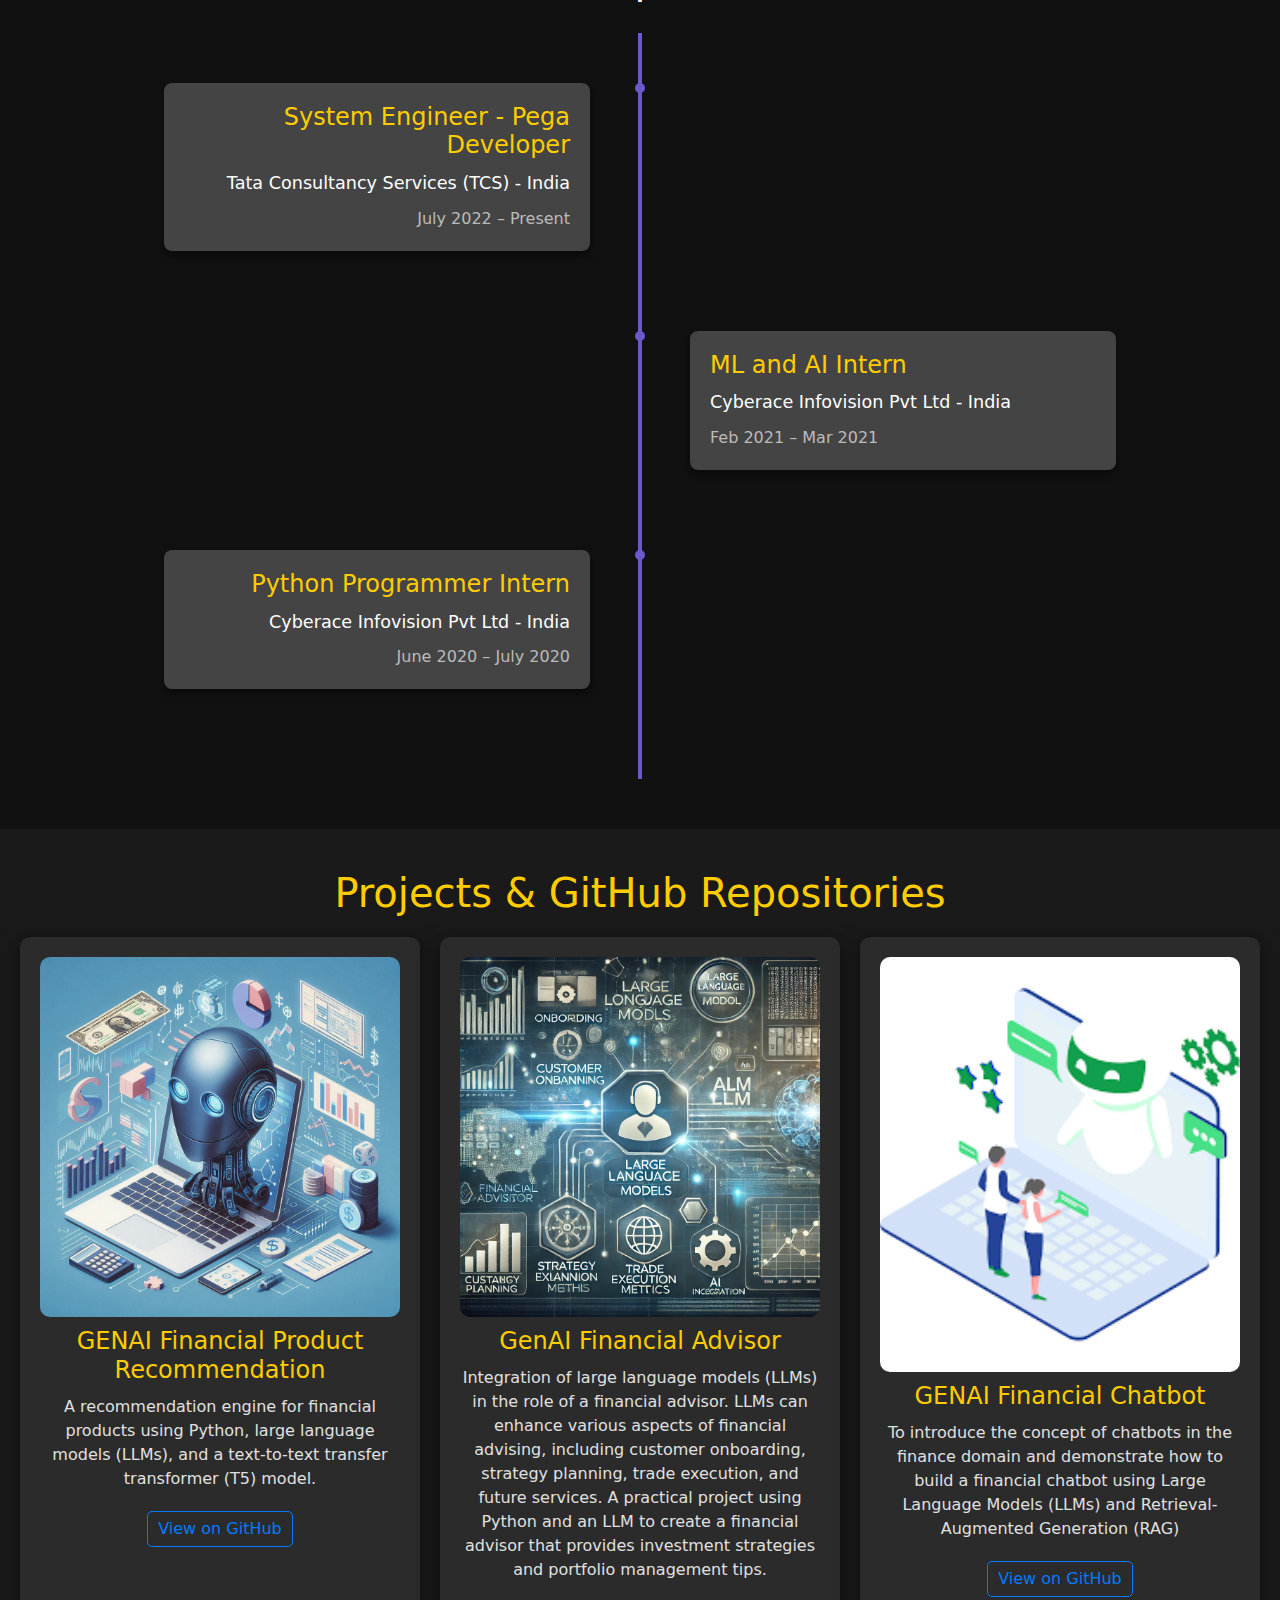
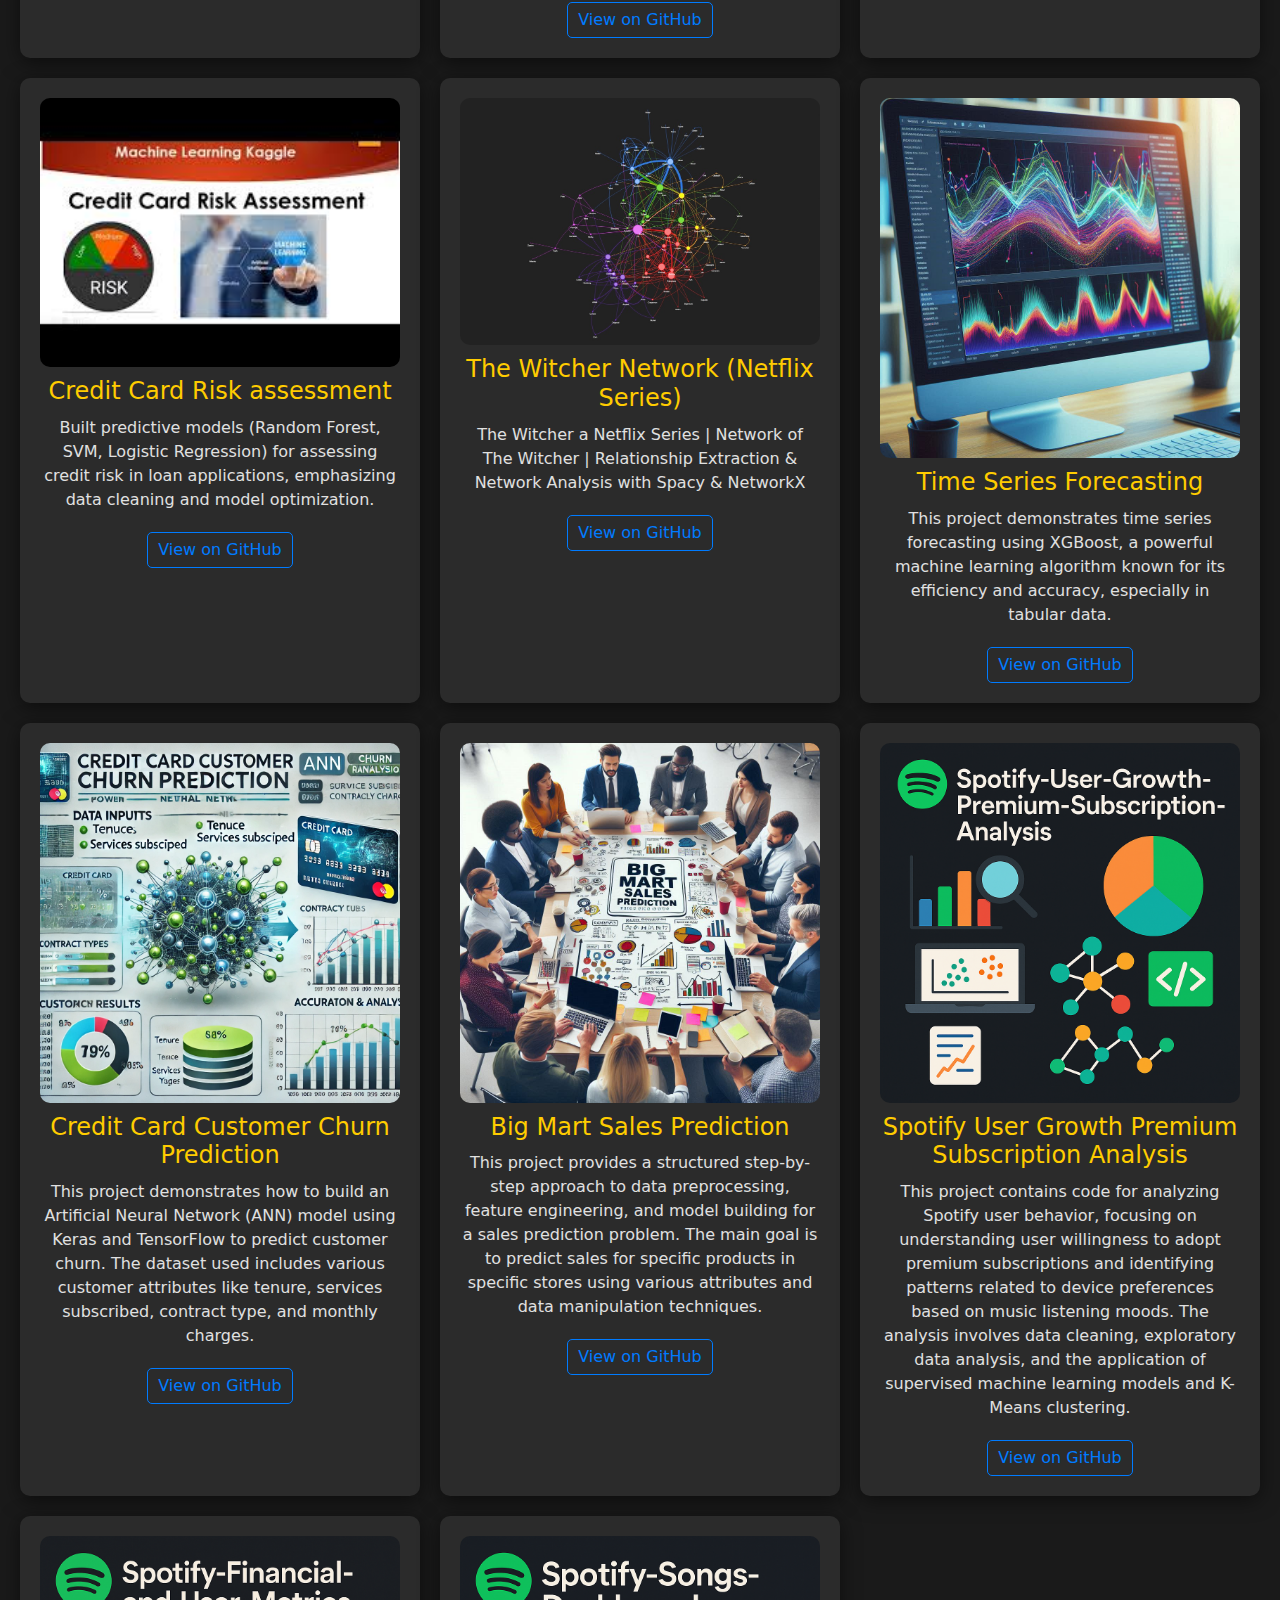
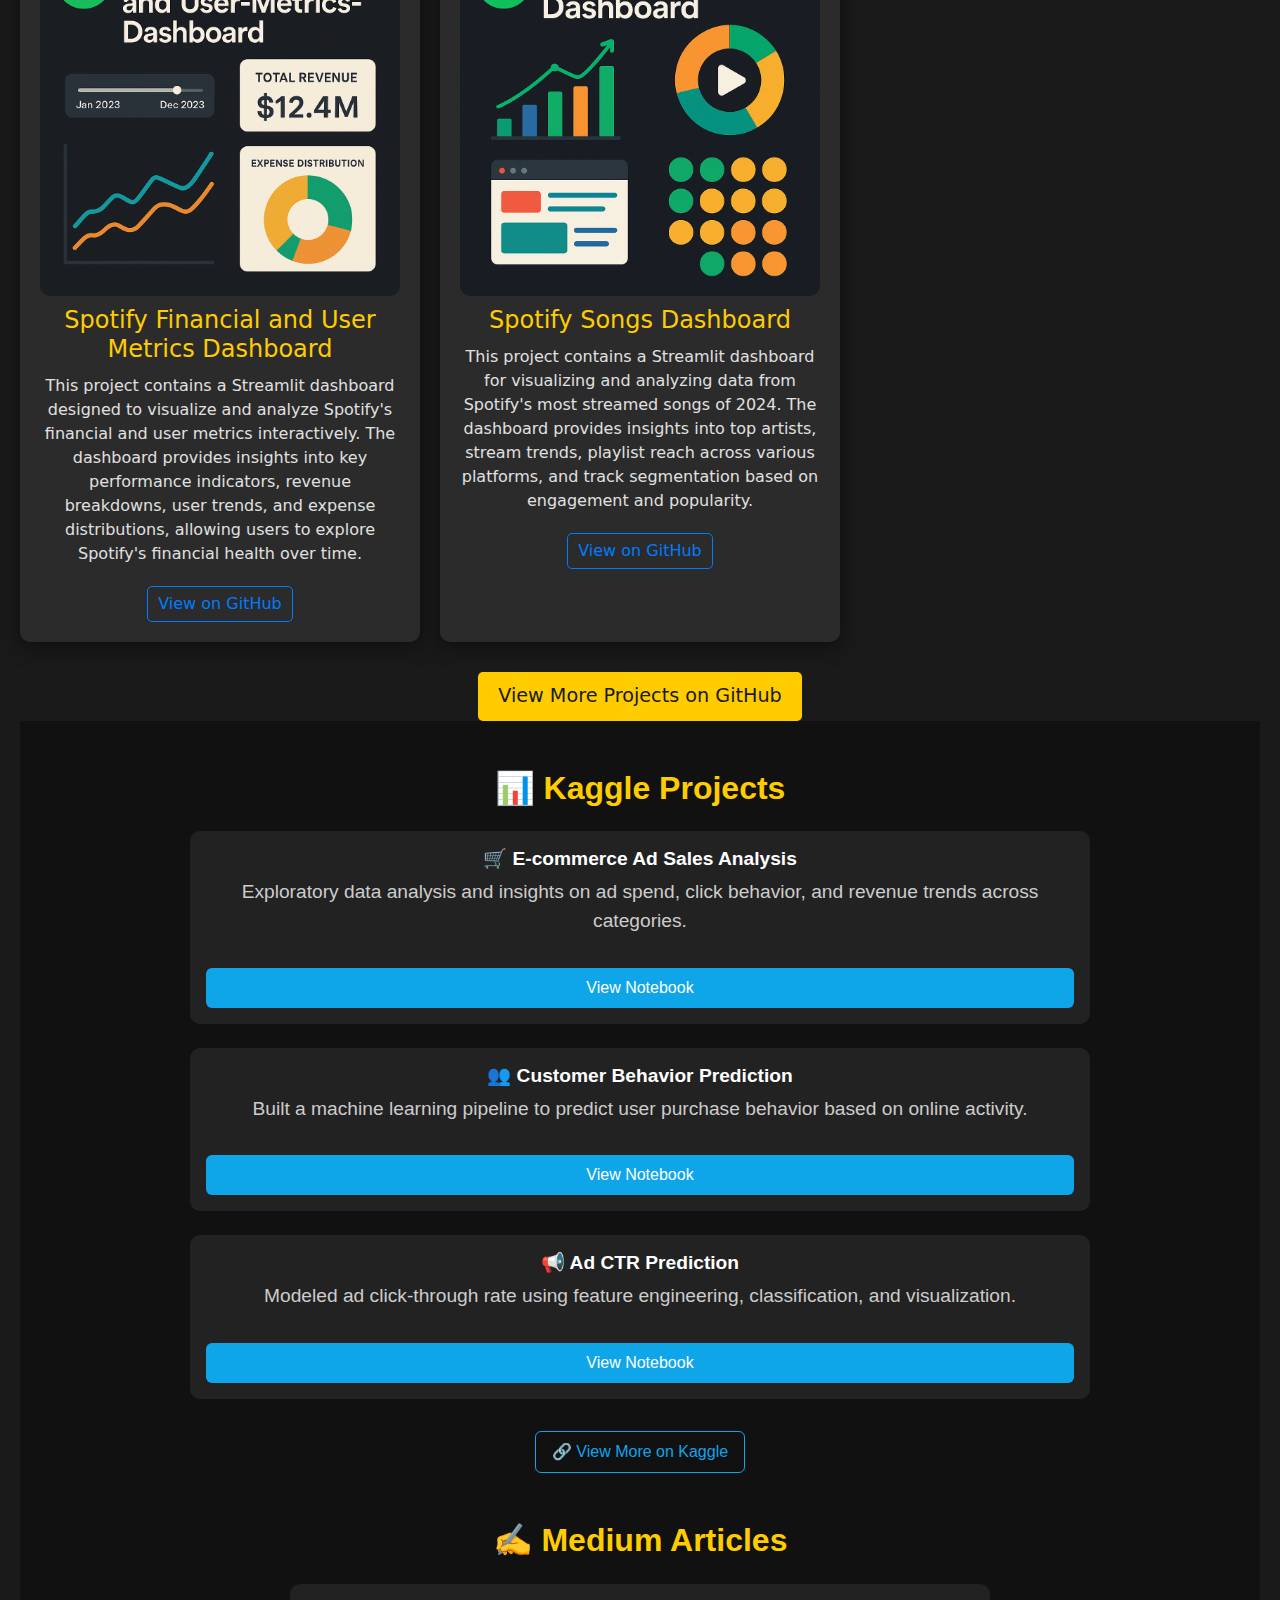
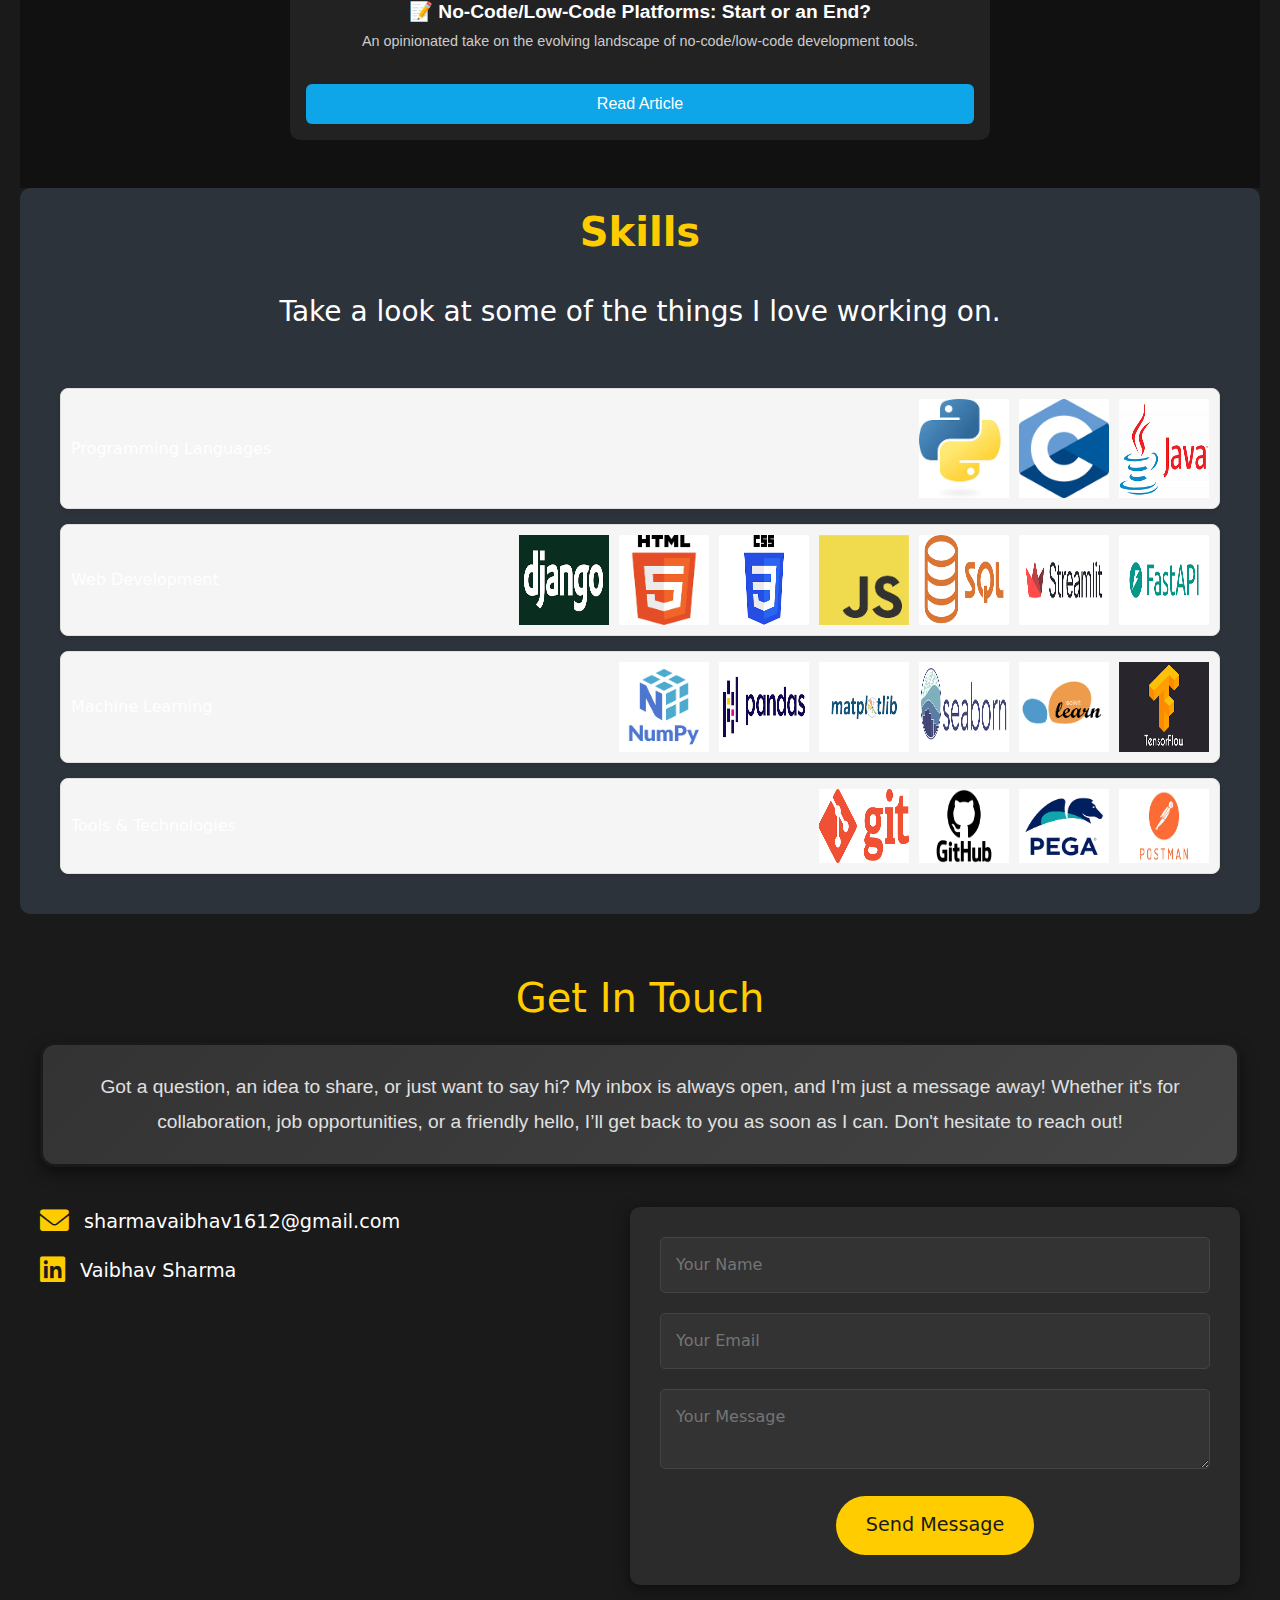
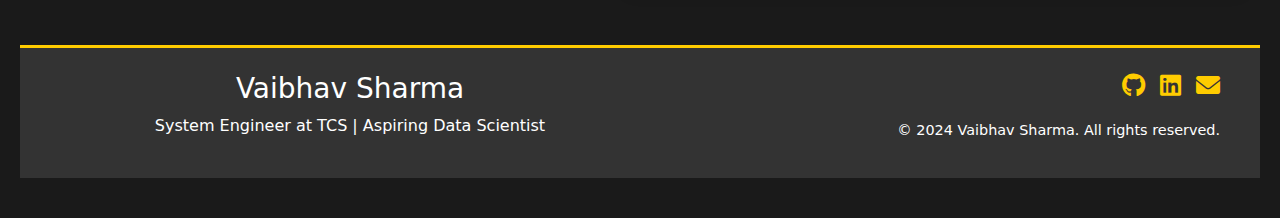
==== commit c510a858: "changed text size on kaggle scetion" ====
--- a/index.html
+++ b/index.html
@@ -229,7 +229,7 @@
   <div style="display: grid; gap: 1.5rem; max-width: 900px; margin: 0 auto;">
     <div style="background-color: #222; padding: 1rem; border-radius: 10px;">
       <h3 style="font-size: 1.2rem; font-weight: bold;">🛒 E-commerce Ad Sales Analysis</h3>
-      <p style="font-size: 0.9rem; color: #ccc; margin-top: 0.5rem;">Exploratory data analysis and insights on ad spend, click behavior, and revenue trends across categories.</p>
+      <p style="font-size: 1.2rem; color: #ccc; margin-top: 0.5rem;">Exploratory data analysis and insights on ad spend, click behavior, and revenue trends across categories.</p>
       <a href="https://www.kaggle.com/code/vaisharma/e-commerce-ad-sales-performance-analysis" target="_blank">
         <button style="margin-top: 1rem; width: 100%; padding: 0.5rem; background-color: #0ea5e9; color: white; border: none; border-radius: 6px; cursor: pointer;">
           View Notebook
@@ -239,7 +239,7 @@
 
     <div style="background-color: #222; padding: 1rem; border-radius: 10px;">
       <h3 style="font-size: 1.2rem; font-weight: bold;">👥 Customer Behavior Prediction</h3>
-      <p style="font-size: 0.9rem; color: #ccc; margin-top: 0.5rem;">Built a machine learning pipeline to predict user purchase behavior based on online activity.</p>
+      <p style="font-size: 1.2rem; color: #ccc; margin-top: 0.5rem;">Built a machine learning pipeline to predict user purchase behavior based on online activity.</p>
       <a href="https://www.kaggle.com/code/vaisharma/customer-behavior-prediction-project" target="_blank">
         <button style="margin-top: 1rem; width: 100%; padding: 0.5rem; background-color: #0ea5e9; color: white; border: none; border-radius: 6px; cursor: pointer;">
           View Notebook
@@ -249,7 +249,7 @@
 
     <div style="background-color: #222; padding: 1rem; border-radius: 10px;">
       <h3 style="font-size: 1.2rem; font-weight: bold;">📢 Ad CTR Prediction</h3>
-      <p style="font-size: 0.9rem; color: #ccc; margin-top: 0.5rem;">Modeled ad click-through rate using feature engineering, classification, and visualization.</p>
+      <p style="font-size: 1.2rem; color: #ccc; margin-top: 0.5rem;">Modeled ad click-through rate using feature engineering, classification, and visualization.</p>
       <a href="https://www.kaggle.com/code/vaisharma/ad-ctr-prediction" target="_blank">
         <button style="margin-top: 1rem; width: 100%; padding: 0.5rem; background-color: #0ea5e9; color: white; border: none; border-radius: 6px; cursor: pointer;">
           View Notebook
